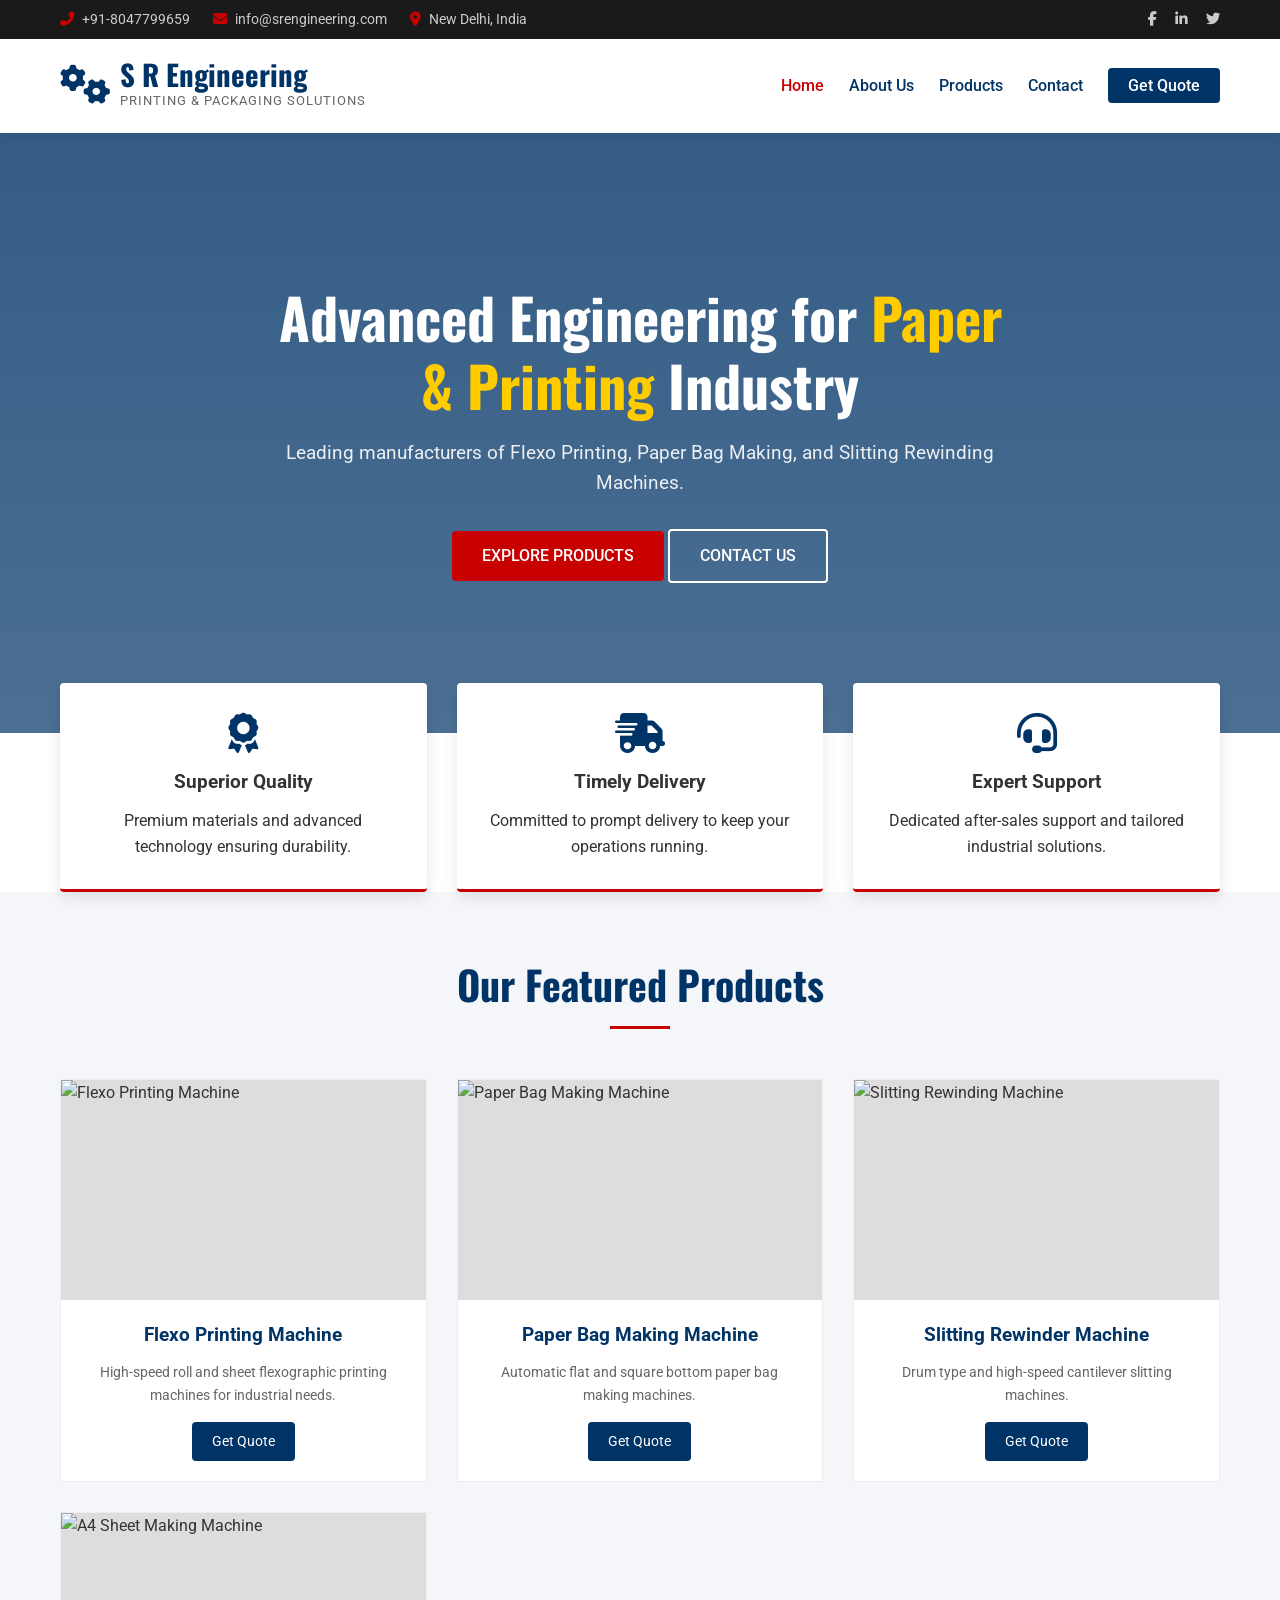
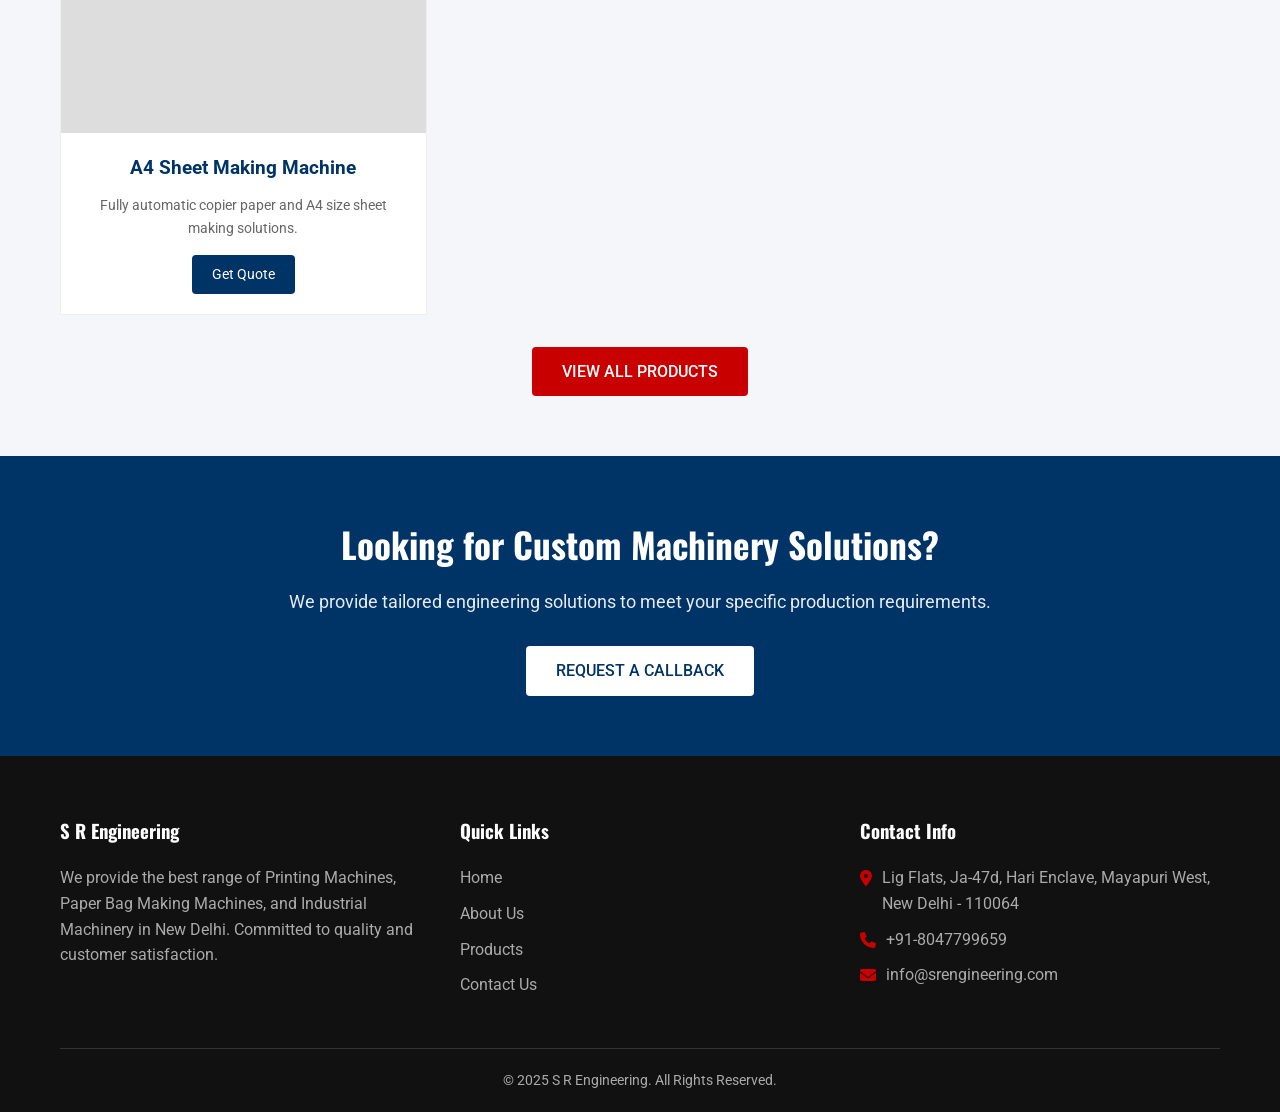
==== index.html @ 91e3c571 "1st push" ====
<!DOCTYPE html>
<html lang="en">

<head>
  <meta charset="UTF-8">
  <meta name="viewport" content="width=device-width, initial-scale=1.0">
  <title>S R Engineering | Printing & Packaging Machinery Manufacturers</title>
  <meta name="description" content="S R Engineering - Manufacturer and Supplier of Flexo Printing Machines, Paper Bag Making Machines, and Industrial Machinery in New Delhi.">
  <link href="https://fonts.googleapis.com/css2?family=Roboto:wght@300;400;500;700&family=Oswald:wght@500;700&display=swap" rel="stylesheet">
  <link rel="stylesheet" href="https://cdnjs.cloudflare.com/ajax/libs/font-awesome/6.4.0/css/all.min.css">
  <link rel="stylesheet" href="style.css">
</head>

<body>
  
  <div class="top-bar">
    <div class="container">
      <div class="top-info">
        <span><i class="fas fa-phone-alt"></i> +91-8047799659</span>
        <span><i class="fas fa-envelope"></i> info@srengineering.com</span>
        <span><i class="fas fa-map-marker-alt"></i> New Delhi, India</span>
      </div>
      <div class="top-social">
        <a href="#"><i class="fab fa-facebook-f"></i></a>
        <a href="#"><i class="fab fa-linkedin-in"></i></a>
        <a href="#"><i class="fab fa-twitter"></i></a>
      </div>
    </div>
  </div>
  
  <nav class="navbar">
    <div class="container">
      <a href="index.html" class="logo">
        <span class="logo-icon"><i class="fas fa-cogs"></i></span>
        <div class="logo-text">
          <h1>S R Engineering</h1>
          <p>Printing & Packaging Solutions</p>
        </div>
      </a>
      <button class="menu-toggle" id="mobile-menu">
        <i class="fas fa-bars"></i>
      </button>
      <ul class="nav-links">
        <li><a href="index.html" class="active">Home</a></li>
        <li><a href="about.html">About Us</a></li>
        <li><a href="products.html">Products</a></li>
        <li><a href="contact.html">Contact</a></li>
        <li><a href="contact.html" class="btn-quote">Get Quote</a></li>
      </ul>
    </div>
  </nav>
  
  <header class="hero">
    <div class="hero-content">
      <h1>Advanced Engineering for <span class="highlight">Paper & Printing</span> Industry</h1>
      <p>Leading manufacturers of Flexo Printing, Paper Bag Making, and Slitting Rewinding Machines.</p>
      <div class="hero-btns">
        <a href="products.html" class="btn primary">Explore Products</a>
        <a href="contact.html" class="btn secondary">Contact Us</a>
      </div>
    </div>
  </header>
  
  <section class="features">
    <div class="container">
      <div class="feature-box">
        <i class="fas fa-award"></i>
        <h3>Superior Quality</h3>
        <p>Premium materials and advanced technology ensuring durability.</p>
      </div>
      <div class="feature-box">
        <i class="fas fa-shipping-fast"></i>
        <h3>Timely Delivery</h3>
        <p>Committed to prompt delivery to keep your operations running.</p>
      </div>
      <div class="feature-box">
        <i class="fas fa-headset"></i>
        <h3>Expert Support</h3>
        <p>Dedicated after-sales support and tailored industrial solutions.</p>
      </div>
    </div>
  </section>
  
  <section class="section bg-light">
    <div class="container">
      <div class="section-title">
        <h2>Our Featured Products</h2>
        <div class="line"></div>
      </div>
      <div class="product-grid">
        <div class="product-card">
          <div class="product-img">
            <img src="https://placehold.co/400x300/e0e0e0/333?text=Flexo+Printing+Machine" alt="Flexo Printing Machine">
          </div>
          <div class="product-info">
            <h3>Flexo Printing Machine</h3>
            <p>High-speed roll and sheet flexographic printing machines for industrial needs.</p>
            <a href="contact.html" class="btn-sm">Get Quote</a>
          </div>
        </div>
        <div class="product-card">
          <div class="product-img">
            <img src="https://placehold.co/400x300/e0e0e0/333?text=Paper+Bag+Machine" alt="Paper Bag Making Machine">
          </div>
          <div class="product-info">
            <h3>Paper Bag Making Machine</h3>
            <p>Automatic flat and square bottom paper bag making machines.</p>
            <a href="contact.html" class="btn-sm">Get Quote</a>
          </div>
        </div>
        <div class="product-card">
          <div class="product-img">
            <img src="https://placehold.co/400x300/e0e0e0/333?text=Slitting+Rewinder" alt="Slitting Rewinding Machine">
          </div>
          <div class="product-info">
            <h3>Slitting Rewinder Machine</h3>
            <p>Drum type and high-speed cantilever slitting machines.</p>
            <a href="contact.html" class="btn-sm">Get Quote</a>
          </div>
        </div>
        <div class="product-card">
          <div class="product-img">
            <img src="https://placehold.co/400x300/e0e0e0/333?text=A4+Sheet+Cutter" alt="A4 Sheet Making Machine">
          </div>
          <div class="product-info">
            <h3>A4 Sheet Making Machine</h3>
            <p>Fully automatic copier paper and A4 size sheet making solutions.</p>
            <a href="contact.html" class="btn-sm">Get Quote</a>
          </div>
        </div>
      </div>
      <div class="text-center mt-2">
        <a href="products.html" class="btn primary">View All Products</a>
      </div>
    </div>
  </section>
  
  <section class="cta">
    <div class="container">
      <h2>Looking for Custom Machinery Solutions?</h2>
      <p>We provide tailored engineering solutions to meet your specific production requirements.</p>
      <a href="contact.html" class="btn white">Request a Callback</a>
    </div>
  </section>
  
  <footer>
    <div class="container">
      <div class="footer-grid">
        <div class="footer-col">
          <h3>S R Engineering</h3>
          <p>We provide the best range of Printing Machines, Paper Bag Making Machines, and Industrial Machinery in New Delhi. Committed to quality and customer satisfaction.</p>
        </div>
        <div class="footer-col">
          <h3>Quick Links</h3>
          <ul>
            <li><a href="index.html">Home</a></li>
            <li><a href="about.html">About Us</a></li>
            <li><a href="products.html">Products</a></li>
            <li><a href="contact.html">Contact Us</a></li>
          </ul>
        </div>
        <div class="footer-col">
          <h3>Contact Info</h3>
          <ul class="contact-list">
            <li><i class="fas fa-map-marker-alt"></i> Lig Flats, Ja-47d, Hari Enclave, Mayapuri West, New Delhi - 110064</li>
            <li><i class="fas fa-phone"></i> +91-8047799659</li>
            <li><i class="fas fa-envelope"></i> info@srengineering.com</li>
          </ul>
        </div>
      </div>
      <div class="footer-bottom">
        <p>&copy; 2025 S R Engineering. All Rights Reserved.</p>
      </div>
    </div>
  </footer>
  
  <script src="script.js"></script>
</body>

</html>
---- style.css ----
/* CSS Variables */
:root {
  --primary-color: #003366;
  /* Deep Industrial Blue */
  --secondary-color: #c90000;
  /* Accent Red */
  --text-color: #333333;
  --light-bg: #f4f6f9;
  --white: #ffffff;
  --font-heading: 'Oswald', sans-serif;
  --font-body: 'Roboto', sans-serif;
  --transition: all 0.3s ease;
}

/* Global Reset */
* {
  margin: 0;
  padding: 0;
  box-sizing: border-box;
}

body {
  font-family: var(--font-body);
  line-height: 1.6;
  color: var(--text-color);
}

a {
  text-decoration: none;
  color: inherit;
  transition: var(--transition);
}

ul {
  list-style: none;
}

.container {
  max-width: 1200px;
  margin: 0 auto;
  padding: 0 20px;
}

img {
  max-width: 100%;
  height: auto;
}

/* Buttons */
.btn {
  display: inline-block;
  padding: 12px 30px;
  border-radius: 4px;
  font-weight: 500;
  text-transform: uppercase;
  cursor: pointer;
  border: none;
}

.btn.primary {
  background: var(--secondary-color);
  color: var(--white);
}

.btn.primary:hover {
  background: #a10000;
}

.btn.secondary {
  background: transparent;
  border: 2px solid var(--white);
  color: var(--white);
}

.btn.secondary:hover {
  background: var(--white);
  color: var(--primary-color);
}

.btn.white {
  background: var(--white);
  color: var(--primary-color);
}

.btn-sm {
  display: inline-block;
  padding: 8px 20px;
  background: var(--primary-color);
  color: var(--white);
  font-size: 0.9rem;
  border-radius: 4px;
}

.btn-sm:hover {
  background: #002244;
}

/* Top Bar */
.top-bar {
  background: #1a1a1a;
  color: #ccc;
  padding: 8px 0;
  font-size: 0.9rem;
}

.top-bar .container {
  display: flex;
  justify-content: space-between;
  align-items: center;
}

.top-info span {
  margin-right: 20px;
}

.top-info i {
  color: var(--secondary-color);
  margin-right: 5px;
}

.top-social a {
  color: #ccc;
  margin-left: 15px;
}

.top-social a:hover {
  color: var(--white);
}

/* Navbar */
.navbar {
  background: var(--white);
  box-shadow: 0 2px 10px rgba(0, 0, 0, 0.1);
  position: sticky;
  top: 0;
  z-index: 1000;
}

.navbar .container {
  display: flex;
  justify-content: space-between;
  align-items: center;
  padding: 15px 20px;
}

.logo {
  display: flex;
  align-items: center;
  color: var(--primary-color);
}

.logo-icon {
  font-size: 2.5rem;
  margin-right: 10px;
}

.logo-text h1 {
  font-family: var(--font-heading);
  font-size: 1.8rem;
  line-height: 1;
  margin-bottom: 2px;
}

.logo-text p {
  font-size: 0.8rem;
  color: #666;
  letter-spacing: 1px;
  text-transform: uppercase;
}

.nav-links {
  display: flex;
  align-items: center;
}

.nav-links li {
  margin-left: 25px;
}

.nav-links a {
  font-weight: 500;
  font-size: 1rem;
  color: var(--primary-color);
}

.nav-links a:hover,
.nav-links a.active {
  color: var(--secondary-color);
}

.btn-quote {
  background: var(--primary-color);
  color: var(--white) !important;
  padding: 8px 20px;
  border-radius: 4px;
}

.btn-quote:hover {
  background: var(--secondary-color);
  color: var(--white) !important;
}

.menu-toggle {
  display: none;
  background: none;
  border: none;
  font-size: 1.8rem;
  color: var(--primary-color);
  cursor: pointer;
}

/* Hero Section */
.hero {
  height: 600px;
  background: linear-gradient(rgba(0, 51, 102, 0.8), rgba(0, 51, 102, 0.7)), url('https://placehold.co/1920x800/111/333?text=Industrial+Machine+Background');
  background-size: cover;
  background-position: center;
  display: flex;
  align-items: center;
  justify-content: center;
  text-align: center;
  color: var(--white);
}

.hero-content {
  max-width: 800px;
  padding: 20px;
}

.hero h1 {
  font-family: var(--font-heading);
  font-size: 3.5rem;
  margin-bottom: 20px;
  line-height: 1.2;
}

.hero p {
  font-size: 1.2rem;
  margin-bottom: 30px;
  opacity: 0.9;
}

.highlight {
  color: #ffcc00;
}

/* Sections */
.section {
  padding: 60px 0;
}

.bg-light {
  background: var(--light-bg);
}

.section-title {
  text-align: center;
  margin-bottom: 50px;
}

.section-title h2 {
  font-family: var(--font-heading);
  font-size: 2.5rem;
  color: var(--primary-color);
  margin-bottom: 10px;
}

.line {
  width: 60px;
  height: 3px;
  background: var(--secondary-color);
  margin: 0 auto;
}

/* Features */
.features .container {
  display: grid;
  grid-template-columns: repeat(auto-fit, minmax(250px, 1fr));
  gap: 30px;
  margin-top: -50px;
  /* Overlap hero */
  position: relative;
  z-index: 10;
}

.feature-box {
  background: var(--white);
  padding: 30px;
  box-shadow: 0 5px 15px rgba(0, 0, 0, 0.1);
  text-align: center;
  border-radius: 4px;
  border-bottom: 3px solid var(--secondary-color);
}

.feature-box i {
  font-size: 2.5rem;
  color: var(--primary-color);
  margin-bottom: 15px;
}

.feature-box h3 {
  margin-bottom: 10px;
  color: var(--text-color);
}

/* Product Grid */
.product-grid {
  display: grid;
  grid-template-columns: repeat(auto-fit, minmax(280px, 1fr));
  gap: 30px;
  margin-bottom: 30px;
}

.product-card {
  background: var(--white);
  border: 1px solid #eee;
  transition: var(--transition);
}

.product-card:hover {
  box-shadow: 0 10px 20px rgba(0, 0, 0, 0.1);
  transform: translateY(-5px);
}

.product-img {
  height: 220px;
  overflow: hidden;
  background: #ddd;
}

.product-img img {
  width: 100%;
  height: 100%;
  object-fit: cover;
}

.product-info {
  padding: 20px;
  text-align: center;
}

.product-info h3 {
  font-size: 1.2rem;
  margin-bottom: 10px;
  color: var(--primary-color);
}

.product-info p {
  font-size: 0.9rem;
  color: #666;
  margin-bottom: 15px;
}

.mt-2 {
  margin-top: 2rem;
}

.text-center {
  text-align: center;
}

/* CTA */
.cta {
  background: var(--primary-color);
  color: var(--white);
  text-align: center;
  padding: 60px 20px;
}

.cta h2 {
  font-family: var(--font-heading);
  font-size: 2.2rem;
  margin-bottom: 15px;
}

.cta p {
  margin-bottom: 30px;
  font-size: 1.1rem;
  opacity: 0.9;
}

/* Page Header (About, Products, Contact) */
.page-header {
  background: #333;
  color: var(--white);
  padding: 60px 0;
  text-align: center;
}

.page-header h1 {
  font-family: var(--font-heading);
  font-size: 3rem;
  margin-bottom: 10px;
}

/* About Page */
.about-content {
  display: flex;
  flex-wrap: wrap;
  align-items: center;
  gap: 40px;
}

.about-text,
.about-image {
  flex: 1;
  min-width: 300px;
}

.about-text h2 {
  font-family: var(--font-heading);
  color: var(--primary-color);
  font-size: 2rem;
  margin-bottom: 20px;
}

.check-list li {
  margin-bottom: 10px;
  display: flex;
  align-items: center;
}

.check-list i {
  color: var(--secondary-color);
  margin-right: 10px;
}

/* Contact Page */
.contact-wrapper {
  display: flex;
  flex-wrap: wrap;
  gap: 50px;
}

.contact-details {
  flex: 1;
  min-width: 300px;
}

.contact-form {
  flex: 1.5;
  min-width: 300px;
  background: var(--light-bg);
  padding: 40px;
  border-radius: 8px;
}

.contact-item {
  display: flex;
  align-items: flex-start;
  margin-bottom: 30px;
}

.contact-item i {
  font-size: 1.5rem;
  color: var(--secondary-color);
  margin-right: 20px;
  margin-top: 5px;
}

.form-group {
  margin-bottom: 20px;
}

.form-group label {
  display: block;
  margin-bottom: 5px;
  font-weight: 500;
}

.form-group input,
.form-group textarea {
  width: 100%;
  padding: 10px;
  border: 1px solid #ccc;
  border-radius: 4px;
  font-family: inherit;
}

/* Category Title */
.category-title {
  font-family: var(--font-heading);
  color: var(--primary-color);
  border-left: 5px solid var(--secondary-color);
  padding-left: 15px;
  margin: 40px 0 20px;
}

/* Footer */
footer {
  background: #111;
  color: #aaa;
  padding: 60px 0 20px;
}

.footer-grid {
  display: grid;
  grid-template-columns: repeat(auto-fit, minmax(200px, 1fr));
  gap: 40px;
  margin-bottom: 40px;
}

.footer-col h3 {
  color: var(--white);
  margin-bottom: 20px;
  font-family: var(--font-heading);
}

.footer-col ul li {
  margin-bottom: 10px;
}

.footer-col ul li a:hover {
  color: var(--secondary-color);
}

.contact-list li {
  display: flex;
  align-items: flex-start;
  margin-bottom: 15px;
}

.contact-list i {
  margin-right: 10px;
  margin-top: 5px;
  color: var(--secondary-color);
}

.footer-bottom {
  border-top: 1px solid #333;
  padding-top: 20px;
  text-align: center;
  font-size: 0.9rem;
}

/* Responsive */
@media (max-width: 768px) {
  .menu-toggle {
    display: block;
  }
  
  .nav-links {
    position: absolute;
    top: 100%;
    left: 0;
    width: 100%;
    background: var(--white);
    flex-direction: column;
    align-items: flex-start;
    padding: 20px;
    display: none;
    box-shadow: 0 5px 10px rgba(0, 0, 0, 0.1);
  }
  
  .nav-links.active {
    display: flex;
  }
  
  .nav-links li {
    margin: 10px 0;
    width: 100%;
  }
  
  .btn-quote {
    display: inline-block;
  }
  
  .top-bar {
    display: none;
  }
  
  .hero h1 {
    font-size: 2.5rem;
  }
}
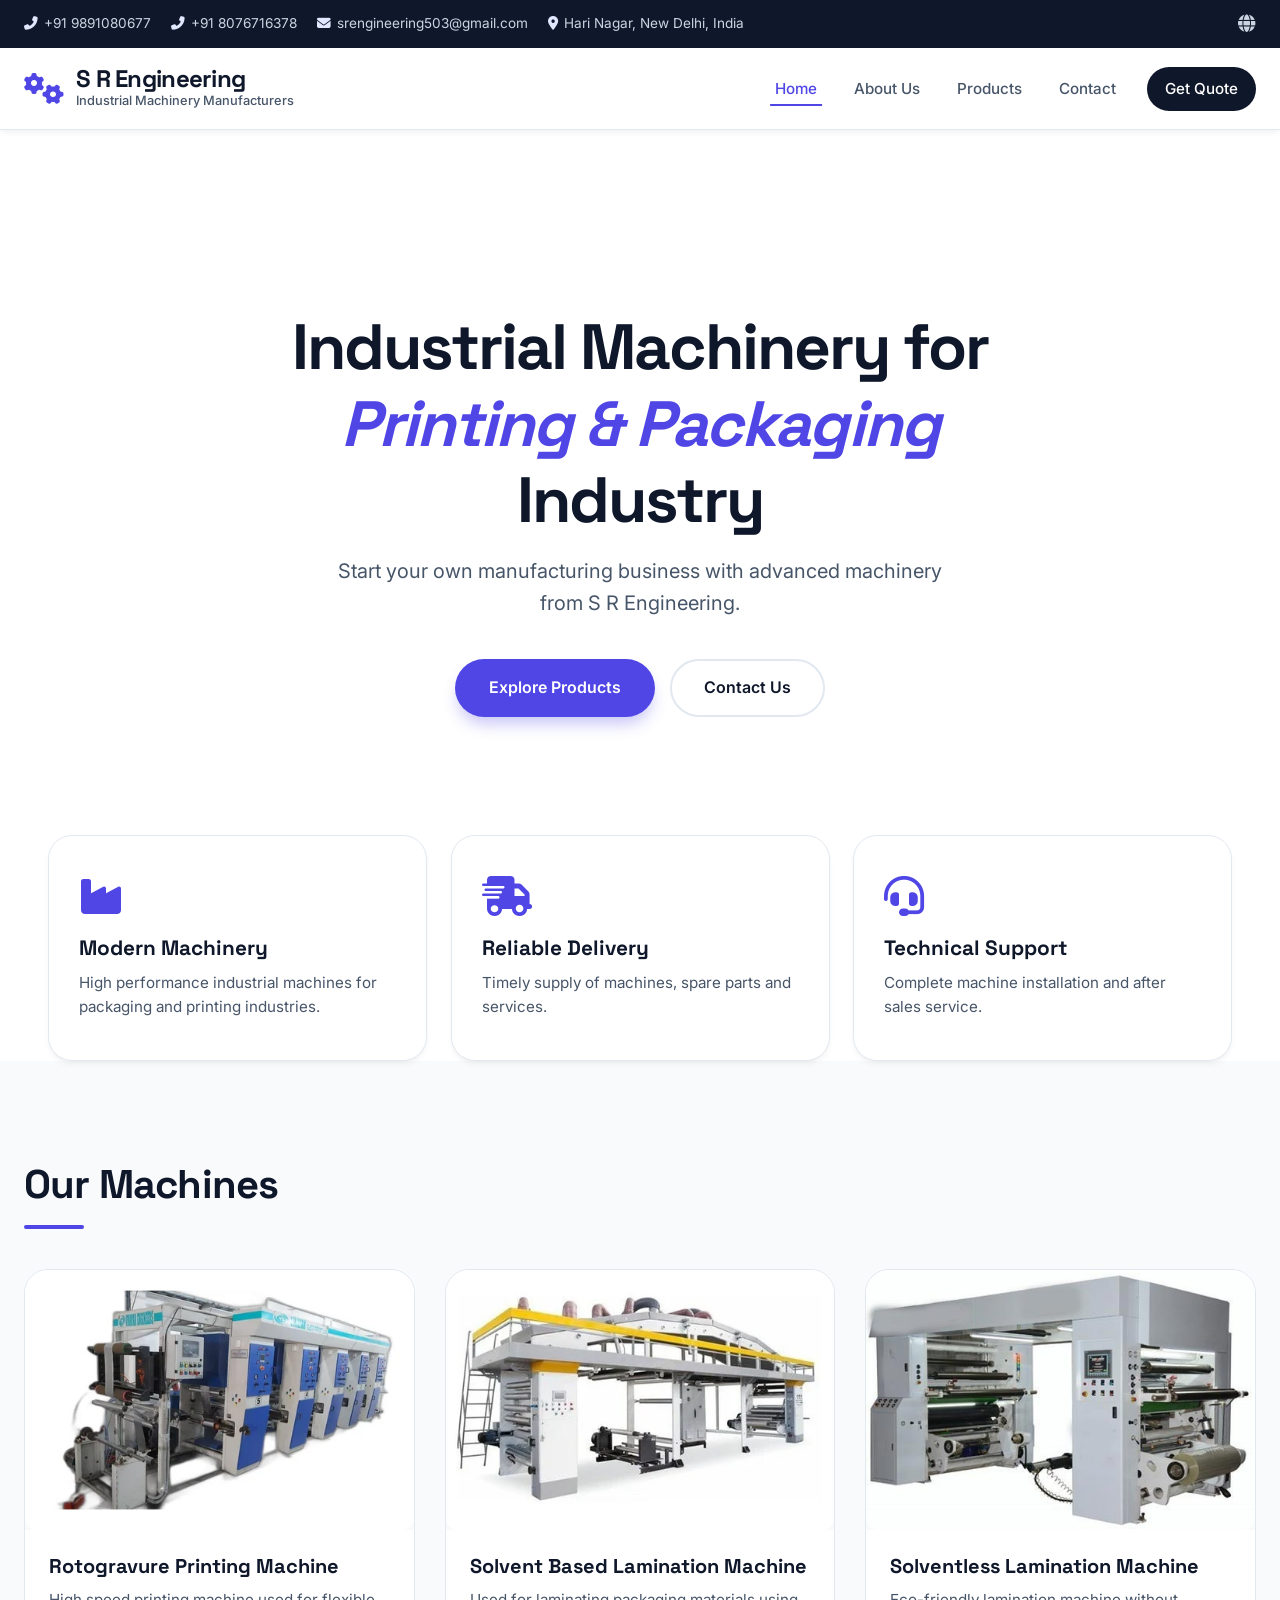
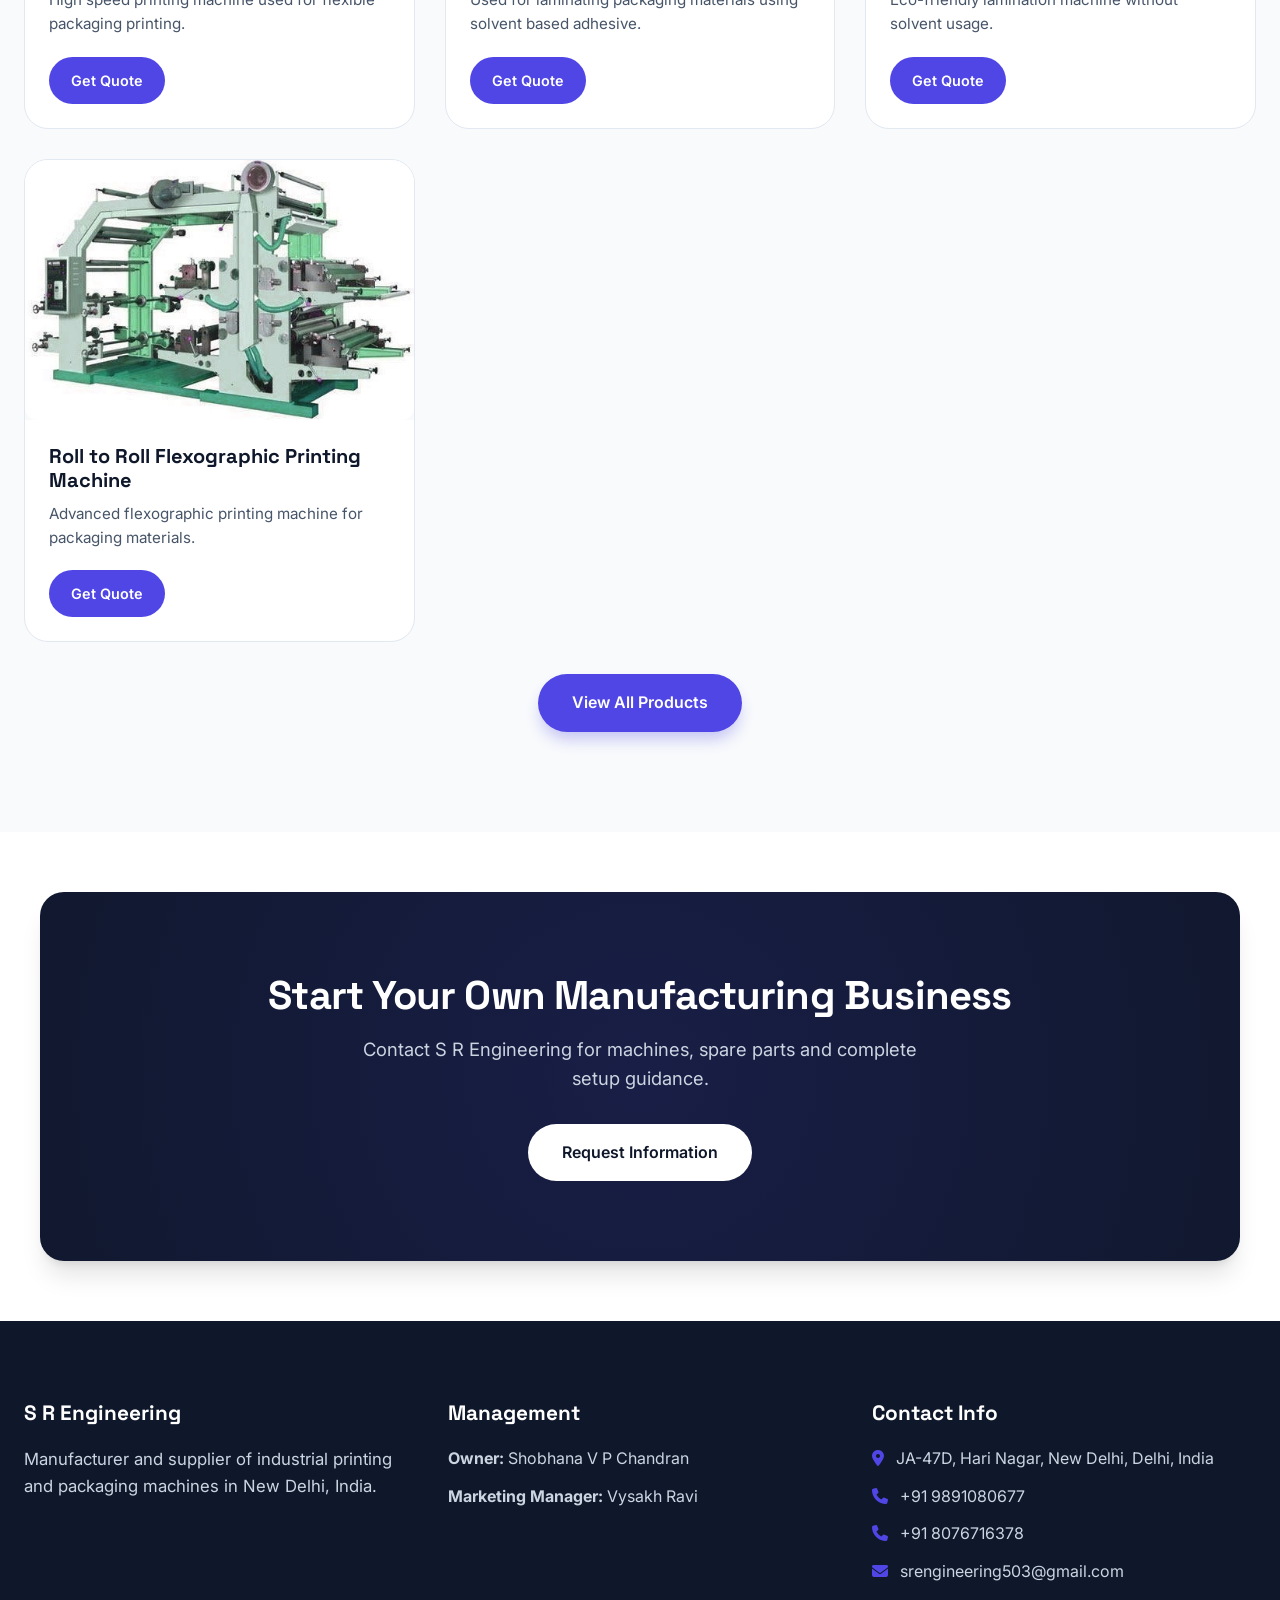
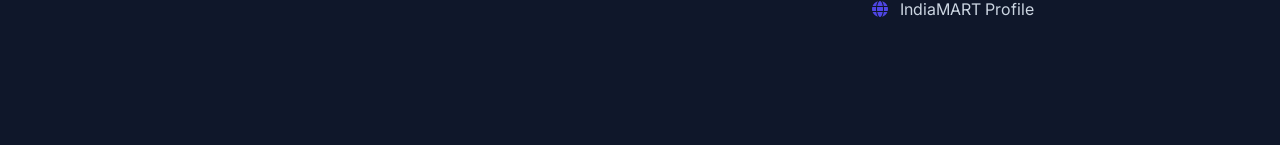
==== commit a173f176: "50% update" ====
--- a/index.html
+++ b/index.html
@@ -4,42 +4,53 @@
 <head>
   <meta charset="UTF-8">
   <meta name="viewport" content="width=device-width, initial-scale=1.0">
-  <title>S R Engineering | Printing & Packaging Machinery Manufacturers</title>
-  <meta name="description" content="S R Engineering - Manufacturer and Supplier of Flexo Printing Machines, Paper Bag Making Machines, and Industrial Machinery in New Delhi.">
+  
+  <title>S R Engineering | Industrial Printing & Packaging Machines</title>
+  
+  <meta name="description" content="S R Engineering - Manufacturer & Supplier of Rotogravure Printing Machines, Lamination Machines, Slitting Machines, Paper Bag Machines, POS Roll Machines and Packaging Machinery in New Delhi, India.">
+  
   <link href="https://fonts.googleapis.com/css2?family=Roboto:wght@300;400;500;700&family=Oswald:wght@500;700&display=swap" rel="stylesheet">
   <link rel="stylesheet" href="https://cdnjs.cloudflare.com/ajax/libs/font-awesome/6.4.0/css/all.min.css">
+  
   <link rel="stylesheet" href="style.css">
+  
 </head>
 
 <body>
   
   <div class="top-bar">
     <div class="container">
+      
       <div class="top-info">
-        <span><i class="fas fa-phone-alt"></i> +91-8047799659</span>
-        <span><i class="fas fa-envelope"></i> info@srengineering.com</span>
-        <span><i class="fas fa-map-marker-alt"></i> New Delhi, India</span>
-      </div>
+        <span><i class="fas fa-phone-alt"></i> +91 9891080677</span>
+        <span><i class="fas fa-phone-alt"></i> +91 8076716378</span>
+        <span><i class="fas fa-envelope"></i> srengineering503@gmail.com</span>
+        <span><i class="fas fa-map-marker-alt"></i> Hari Nagar, New Delhi, India</span>
+      </div>
+      
       <div class="top-social">
-        <a href="#"><i class="fab fa-facebook-f"></i></a>
-        <a href="#"><i class="fab fa-linkedin-in"></i></a>
-        <a href="#"><i class="fab fa-twitter"></i></a>
-      </div>
+        <a href="https://m.indiamart.com/srengineering-newdelhi/profile.html" target="_blank" aria-label="IndiaMART Profile"><i class="fas fa-globe"></i></a>
+      </div>
+      
     </div>
   </div>
   
   <nav class="navbar">
-    <div class="container">
+    
+    <div class="container">
+      
       <a href="index.html" class="logo">
         <span class="logo-icon"><i class="fas fa-cogs"></i></span>
         <div class="logo-text">
           <h1>S R Engineering</h1>
-          <p>Printing & Packaging Solutions</p>
+          <p>Industrial Machinery Manufacturers</p>
         </div>
       </a>
-      <button class="menu-toggle" id="mobile-menu">
+      
+      <button class="menu-toggle" id="mobile-menu" aria-label="Toggle Menu">
         <i class="fas fa-bars"></i>
       </button>
+      
       <ul class="nav-links">
         <li><a href="index.html" class="active">Home</a></li>
         <li><a href="about.html">About Us</a></li>
@@ -47,134 +58,186 @@
         <li><a href="contact.html">Contact</a></li>
         <li><a href="contact.html" class="btn-quote">Get Quote</a></li>
       </ul>
-    </div>
+      
+    </div>
+    
   </nav>
   
+  <!-- Hero Section: Animates automatically on page load via CSS -->
   <header class="hero">
+    
     <div class="hero-content">
-      <h1>Advanced Engineering for <span class="highlight">Paper & Printing</span> Industry</h1>
-      <p>Leading manufacturers of Flexo Printing, Paper Bag Making, and Slitting Rewinding Machines.</p>
+      
+      <h1>Industrial Machinery for <span class="highlight">Printing & Packaging</span> Industry</h1>
+      
+      <p>Start your own manufacturing business with advanced machinery from S R Engineering.</p>
+      
       <div class="hero-btns">
         <a href="products.html" class="btn primary">Explore Products</a>
         <a href="contact.html" class="btn secondary">Contact Us</a>
       </div>
-    </div>
+      
+    </div>
+    
   </header>
   
+  <!-- Features Section: Animates automatically on page load via CSS -->
   <section class="features">
-    <div class="container">
+    
+    <div class="container">
+      
       <div class="feature-box">
-        <i class="fas fa-award"></i>
-        <h3>Superior Quality</h3>
-        <p>Premium materials and advanced technology ensuring durability.</p>
-      </div>
+        <i class="fas fa-industry"></i>
+        <h3>Modern Machinery</h3>
+        <p>High performance industrial machines for packaging and printing industries.</p>
+      </div>
+      
       <div class="feature-box">
         <i class="fas fa-shipping-fast"></i>
-        <h3>Timely Delivery</h3>
-        <p>Committed to prompt delivery to keep your operations running.</p>
-      </div>
+        <h3>Reliable Delivery</h3>
+        <p>Timely supply of machines, spare parts and services.</p>
+      </div>
+      
       <div class="feature-box">
         <i class="fas fa-headset"></i>
-        <h3>Expert Support</h3>
-        <p>Dedicated after-sales support and tailored industrial solutions.</p>
-      </div>
-    </div>
+        <h3>Technical Support</h3>
+        <p>Complete machine installation and after sales service.</p>
+      </div>
+      
+    </div>
+    
   </section>
   
+  <!-- Machines Section -->
   <section class="section bg-light">
-    <div class="container">
-      <div class="section-title">
-        <h2>Our Featured Products</h2>
+    
+    <div class="container">
+      
+      <!-- Slide in from the left -->
+      <div class="section-title reveal-left">
+        <h2>Our Machines</h2>
         <div class="line"></div>
       </div>
+      
       <div class="product-grid">
-        <div class="product-card">
-          <div class="product-img">
-            <img src="https://placehold.co/400x300/e0e0e0/333?text=Flexo+Printing+Machine" alt="Flexo Printing Machine">
-          </div>
-          <div class="product-info">
-            <h3>Flexo Printing Machine</h3>
-            <p>High-speed roll and sheet flexographic printing machines for industrial needs.</p>
-            <a href="contact.html" class="btn-sm">Get Quote</a>
-          </div>
-        </div>
-        <div class="product-card">
-          <div class="product-img">
-            <img src="https://placehold.co/400x300/e0e0e0/333?text=Paper+Bag+Machine" alt="Paper Bag Making Machine">
-          </div>
-          <div class="product-info">
-            <h3>Paper Bag Making Machine</h3>
-            <p>Automatic flat and square bottom paper bag making machines.</p>
-            <a href="contact.html" class="btn-sm">Get Quote</a>
-          </div>
-        </div>
-        <div class="product-card">
-          <div class="product-img">
-            <img src="https://placehold.co/400x300/e0e0e0/333?text=Slitting+Rewinder" alt="Slitting Rewinding Machine">
-          </div>
-          <div class="product-info">
-            <h3>Slitting Rewinder Machine</h3>
-            <p>Drum type and high-speed cantilever slitting machines.</p>
-            <a href="contact.html" class="btn-sm">Get Quote</a>
-          </div>
-        </div>
-        <div class="product-card">
-          <div class="product-img">
-            <img src="https://placehold.co/400x300/e0e0e0/333?text=A4+Sheet+Cutter" alt="A4 Sheet Making Machine">
-          </div>
-          <div class="product-info">
-            <h3>A4 Sheet Making Machine</h3>
-            <p>Fully automatic copier paper and A4 size sheet making solutions.</p>
-            <a href="contact.html" class="btn-sm">Get Quote</a>
-          </div>
-        </div>
-      </div>
-      <div class="text-center mt-2">
+        
+        <!-- Staggered reveal animations using delays -->
+        <div class="product-card reveal delay-100">
+          <div class="product-img">
+            <img src="assets/rotogravure.jpg" alt="Rotogravure Printing Machine">
+          </div>
+          <div class="product-info">
+            <h3>Rotogravure Printing Machine</h3>
+            <p>High speed printing machine used for flexible packaging printing.</p>
+            <a href="contact.html" class="btn-sm">Get Quote</a>
+          </div>
+        </div>
+        
+        <div class="product-card reveal delay-200">
+          <div class="product-img">
+            <img src="assets/solventbased.webp" alt="Solvent Based Lamination Machine">
+          </div>
+          <div class="product-info">
+            <h3>Solvent Based Lamination Machine</h3>
+            <p>Used for laminating packaging materials using solvent based adhesive.</p>
+            <a href="contact.html" class="btn-sm">Get Quote</a>
+          </div>
+        </div>
+        
+        <div class="product-card reveal delay-300">
+          <div class="product-img">
+            <img src="assets/solventless.jpg" alt="Solventless Lamination Machine">
+          </div>
+          <div class="product-info">
+            <h3>Solventless Lamination Machine</h3>
+            <p>Eco-friendly lamination machine without solvent usage.</p>
+            <a href="contact.html" class="btn-sm">Get Quote</a>
+          </div>
+        </div>
+        
+        <div class="product-card reveal delay-400">
+          <div class="product-img">
+            <img src="assets/rolltoroll.jpg" alt="Roll to Roll Flexographic Printing Machine">
+          </div>
+          <div class="product-info">
+            <h3>Roll to Roll Flexographic Printing Machine</h3>
+            <p>Advanced flexographic printing machine for packaging materials.</p>
+            <a href="contact.html" class="btn-sm">Get Quote</a>
+          </div>
+        </div>
+        
+      </div>
+      
+      <!-- Reveal bottom button -->
+      <div class="text-center mt-2 reveal">
         <a href="products.html" class="btn primary">View All Products</a>
       </div>
+      
     </div>
   </section>
   
-  <section class="cta">
-    <div class="container">
-      <h2>Looking for Custom Machinery Solutions?</h2>
-      <p>We provide tailored engineering solutions to meet your specific production requirements.</p>
-      <a href="contact.html" class="btn white">Request a Callback</a>
-    </div>
+  <!-- CTA Section: Reveal fading up -->
+  <section class="cta reveal">
+    
+    <div class="container">
+      
+      <h2>Start Your Own Manufacturing Business</h2>
+      
+      <p>Contact S R Engineering for machines, spare parts and complete setup guidance.</p>
+      
+      <a href="contact.html" class="btn white">Request Information</a>
+      
+    </div>
+    
   </section>
   
   <footer>
-    <div class="container">
+    
+    <div class="container">
+      
       <div class="footer-grid">
-        <div class="footer-col">
+        
+        <!-- Staggered footer reveals -->
+        <div class="footer-col reveal delay-100">
           <h3>S R Engineering</h3>
-          <p>We provide the best range of Printing Machines, Paper Bag Making Machines, and Industrial Machinery in New Delhi. Committed to quality and customer satisfaction.</p>
-        </div>
-        <div class="footer-col">
-          <h3>Quick Links</h3>
+          <p>Manufacturer and supplier of industrial printing and packaging machines in New Delhi, India.</p>
+        </div>
+        
+        <div class="footer-col reveal delay-200">
+          <h3>Management</h3>
           <ul>
-            <li><a href="index.html">Home</a></li>
-            <li><a href="about.html">About Us</a></li>
-            <li><a href="products.html">Products</a></li>
-            <li><a href="contact.html">Contact Us</a></li>
+            <li><b>Owner:</b> Shobhana V P Chandran</li>
+            <li><b>Marketing Manager:</b> Vysakh Ravi</li>
           </ul>
         </div>
-        <div class="footer-col">
+        
+        <div class="footer-col reveal delay-300">
           <h3>Contact Info</h3>
           <ul class="contact-list">
-            <li><i class="fas fa-map-marker-alt"></i> Lig Flats, Ja-47d, Hari Enclave, Mayapuri West, New Delhi - 110064</li>
-            <li><i class="fas fa-phone"></i> +91-8047799659</li>
-            <li><i class="fas fa-envelope"></i> info@srengineering.com</li>
+            <li><i class="fas fa-map-marker-alt"></i> JA-47D, Hari Nagar, New Delhi, Delhi, India</li>
+            <li><i class="fas fa-phone"></i> +91 9891080677</li>
+            <li><i class="fas fa-phone"></i> +91 8076716378</li>
+            <li><i class="fas fa-envelope"></i> srengineering503@gmail.com</li>
+            <li><i class="fas fa-globe"></i>
+              <a href="https://m.indiamart.com/srengineering-newdelhi/profile.html" target="_blank">
+                IndiaMART Profile
+              </a>
+            </li>
           </ul>
         </div>
-      </div>
-      <div class="footer-bottom">
-        <p>&copy; 2025 S R Engineering. All Rights Reserved.</p>
-      </div>
-    </div>
+        
+      </div>
+      
+      <div class="footer-bottom reveal">
+        <p>© 2025 S R Engineering | All Rights Reserved</p>
+      </div>
+      
+    </div>
+    
   </footer>
   
   <script src="script.js"></script>
+  
 </body>
 
 </html>
--- a/style.css
+++ b/style.css
@@ -1,575 +1,1120 @@
-/* CSS Variables */
+/* =========================================
+   STYLE.CSS - Modern Industrial Theme
+   Target: S R Engineering
+   ========================================= */
+
+/* Import Fonts: Inter for Body, Space Grotesk for Headings */
+@import url('https://fonts.googleapis.com/css2?family=Inter:wght@300;400;500;600&family=Space+Grotesk:wght@400;500;700&display=swap');
+
 :root {
-  --primary-color: #003366;
-  /* Deep Industrial Blue */
-  --secondary-color: #c90000;
-  /* Accent Red */
-  --text-color: #333333;
-  --light-bg: #f4f6f9;
-  --white: #ffffff;
-  --font-heading: 'Oswald', sans-serif;
-  --font-body: 'Roboto', sans-serif;
-  --transition: all 0.3s ease;
-}
-
-/* Global Reset */
+  /* COLOR PALETTE */
+  --bg-void: #ffffff;             /* Pure White Page Background */
+  --bg-surface: #f8fafc;          /* Light Slate/Gray for sections */
+  --color-primary: #4f46e5;       /* Deep Indigo for Primary Brand */
+  --color-primary-hover: #4338ca; /* Darker Indigo for hover states */
+  --color-accent: #e0e7ff;        /* Soft Indigo/Lavender tint for highlights */
+  
+  /* Text Colors */
+  --text-main: #0f172a;           /* Deep Slate for main text */
+  --text-inverse: #ffffff;        /* White text for buttons/dark areas */
+  --text-muted: #475569;          /* Soft Gray for secondary text */
+  
+  /* UI Elements */
+  --card-bg: #ffffff;             
+  --border-color: #e2e8f0;        
+  --shadow-soft: 0 4px 6px -1px rgba(0, 0, 0, 0.05), 0 2px 4px -2px rgba(0, 0, 0, 0.05);
+  --shadow-hover: 0 20px 25px -5px rgba(0, 0, 0, 0.1), 0 8px 10px -6px rgba(0, 0, 0, 0.1);
+  --shadow-primary: 0 10px 15px -3px rgba(79, 70, 229, 0.3);
+  
+  /* Shapes */
+  --border-radius-lg: 24px;
+  --border-radius-md: 12px;
+  --border-radius-sm: 8px;
+  --border-radius-pill: 9999px;
+  
+  /* Typography */
+  --font-heading: 'Space Grotesk', system-ui, sans-serif;
+  --font-body: 'Inter', system-ui, sans-serif;
+  
+  --transition: all 0.4s cubic-bezier(0.4, 0, 0.2, 1);
+  --transition-fast: all 0.2s ease-in-out;
+}
+
+/* =========================================
+   Keyframes & Animations
+   ========================================= */
+@keyframes fadeInUp {
+  0% {
+    opacity: 0;
+    transform: translateY(30px);
+  }
+  100% {
+    opacity: 1;
+    transform: translateY(0);
+  }
+}
+
+@keyframes fadeInRight {
+  0% {
+    opacity: 0;
+    transform: translateX(-30px);
+  }
+  100% {
+    opacity: 1;
+    transform: translateX(0);
+  }
+}
+
+@keyframes scaleIn {
+  0% {
+    opacity: 0;
+    transform: scale(0.9);
+  }
+  100% {
+    opacity: 1;
+    transform: scale(1);
+  }
+}
+
+@keyframes float {
+  0% { transform: translateY(0px); }
+  50% { transform: translateY(-10px); }
+  100% { transform: translateY(0px); }
+}
+
+/* Scroll Reveal Classes (Add .reveal to HTML elements, toggle .active via JS) */
+.reveal {
+  opacity: 0;
+  transform: translateY(40px);
+  transition: all 0.8s cubic-bezier(0.5, 0, 0, 1);
+}
+
+.reveal.active {
+  opacity: 1;
+  transform: translateY(0);
+}
+
+.reveal-left {
+  opacity: 0;
+  transform: translateX(-40px);
+  transition: all 0.8s cubic-bezier(0.5, 0, 0, 1);
+}
+
+.reveal-left.active {
+  opacity: 1;
+  transform: translateX(0);
+}
+
+.reveal-right {
+  opacity: 0;
+  transform: translateX(40px);
+  transition: all 0.8s cubic-bezier(0.5, 0, 0, 1);
+}
+
+.reveal-right.active {
+  opacity: 1;
+  transform: translateX(0);
+}
+
+/* Delay Utility Classes for staggered grids */
+.delay-100 { transition-delay: 100ms; }
+.delay-200 { transition-delay: 200ms; }
+.delay-300 { transition-delay: 300ms; }
+.delay-400 { transition-delay: 400ms; }
+
+/* =========================================
+   Global Reset & Base
+   ========================================= */
 * {
   margin: 0;
   padding: 0;
   box-sizing: border-box;
 }
 
+html {
+  scroll-behavior: smooth;
+}
+
 body {
+  background-color: var(--bg-void);
+  color: var(--text-main);
   font-family: var(--font-body);
   line-height: 1.6;
-  color: var(--text-color);
+  -webkit-font-smoothing: antialiased;
+  -moz-osx-font-smoothing: grayscale;
+  overflow-x: hidden;
 }
 
 a {
   text-decoration: none;
   color: inherit;
-  transition: var(--transition);
+  transition: var(--transition-fast);
 }
 
 ul {
   list-style: none;
-}
-
-.container {
-  max-width: 1200px;
-  margin: 0 auto;
-  padding: 0 20px;
 }
 
 img {
   max-width: 100%;
   height: auto;
-}
-
-/* Buttons */
-.btn {
-  display: inline-block;
-  padding: 12px 30px;
-  border-radius: 4px;
-  font-weight: 500;
-  text-transform: uppercase;
+  display: block;
+  border-radius: var(--border-radius-md);
+}
+
+.container {
+  width: 100%;
+  max-width: 1280px;
+  margin: 0 auto;
+  padding: 0 24px;
+}
+
+/* =========================================
+   Typography
+   ========================================= */
+h1, h2, h3, h4 {
+  font-family: var(--font-heading);
+  font-weight: 700;
+  line-height: 1.2;
+  color: var(--text-main);
+  margin-bottom: 1rem;
+}
+
+h1 {
+  font-size: clamp(2.5rem, 5vw, 4rem);
+  letter-spacing: -0.03em;
+}
+
+h2 {
+  font-size: clamp(2rem, 4vw, 2.5rem);
+  letter-spacing: -0.02em;
+}
+
+h3 {
+  font-size: 1.5rem;
+}
+
+p {
+  font-size: 1.05rem;
+  color: var(--text-muted);
+  margin-bottom: 1.5rem;
+}
+
+/* =========================================
+   Utility Classes
+   ========================================= */
+.text-center { text-align: center; }
+.mt-2 { margin-top: 2rem; }
+.mb-2 { margin-bottom: 2rem; }
+.highlight { color: var(--color-primary); font-style: italic; }
+
+.line {
+  height: 4px;
+  width: 60px;
+  background: var(--color-primary);
+  border-radius: 2px;
+  margin-bottom: 2rem;
+  position: relative;
+  overflow: hidden;
+}
+
+.line::after {
+  content: '';
+  position: absolute;
+  top: 0;
+  left: -100%;
+  width: 100%;
+  height: 100%;
+  background: rgba(255, 255, 255, 0.5);
+  animation: slideRight 2s infinite linear;
+}
+
+@keyframes slideRight {
+  100% { left: 100%; }
+}
+
+/* =========================================
+   Buttons & Pills
+   ========================================= */
+.btn, .btn-sm, .btn-quote {
+  display: inline-flex;
+  align-items: center;
+  justify-content: center;
+  padding: 14px 32px;
+  border-radius: var(--border-radius-pill);
+  font-weight: 600;
+  font-family: var(--font-body);
   cursor: pointer;
-  border: none;
-}
-
+  border: 2px solid transparent;
+  transition: var(--transition);
+  font-size: 1rem;
+  text-align: center;
+  position: relative;
+  overflow: hidden;
+  z-index: 1;
+}
+
+/* Primary Button */
 .btn.primary {
-  background: var(--secondary-color);
-  color: var(--white);
+  background-color: var(--color-primary);
+  color: var(--text-inverse);
+  box-shadow: var(--shadow-primary);
+}
+
+.btn.primary::before {
+  content: '';
+  position: absolute;
+  top: 0; left: 0; right: 0; bottom: 0;
+  background-color: var(--color-primary-hover);
+  border-radius: var(--border-radius-pill);
+  z-index: -1;
+  transform: scaleX(0);
+  transform-origin: left;
+  transition: transform 0.4s ease-out;
+}
+
+.btn.primary:hover::before {
+  transform: scaleX(1);
 }
 
 .btn.primary:hover {
-  background: #a10000;
-}
-
+  transform: translateY(-3px);
+  box-shadow: 0 15px 25px -3px rgba(79, 70, 229, 0.4);
+}
+
+/* Secondary Button (Outline) */
 .btn.secondary {
   background: transparent;
-  border: 2px solid var(--white);
-  color: var(--white);
+  border-color: var(--border-color);
+  color: var(--text-main);
 }
 
 .btn.secondary:hover {
-  background: var(--white);
-  color: var(--primary-color);
-}
-
+  border-color: var(--text-main);
+  background: var(--text-main);
+  color: var(--text-inverse);
+  transform: translateY(-3px);
+}
+
+/* White Button (For Dark Backgrounds) */
 .btn.white {
-  background: var(--white);
-  color: var(--primary-color);
-}
-
+  background: var(--text-inverse);
+  color: var(--text-main);
+}
+
+.btn.white:hover {
+  background: var(--color-accent);
+  color: var(--color-primary);
+  transform: translateY(-3px);
+}
+
+/* Small Buttons */
 .btn-sm {
-  display: inline-block;
-  padding: 8px 20px;
-  background: var(--primary-color);
-  color: var(--white);
+  padding: 10px 20px;
   font-size: 0.9rem;
-  border-radius: 4px;
+  background-color: var(--color-primary);
+  color: var(--text-inverse);
 }
 
 .btn-sm:hover {
-  background: #002244;
-}
-
-/* Top Bar */
+  background-color: var(--color-primary-hover);
+  transform: translateY(-3px);
+  box-shadow: var(--shadow-primary);
+}
+
+/* =========================================
+   Top Bar
+   ========================================= */
 .top-bar {
-  background: #1a1a1a;
-  color: #ccc;
-  padding: 8px 0;
-  font-size: 0.9rem;
+  background-color: var(--text-main);
+  color: var(--text-inverse);
+  padding: 10px 0;
+  font-size: 0.85rem;
 }
 
 .top-bar .container {
   display: flex;
   justify-content: space-between;
   align-items: center;
+  flex-wrap: wrap;
+  gap: 10px;
+}
+
+.top-info {
+  display: flex;
+  flex-wrap: wrap;
+  gap: 20px;
 }
 
 .top-info span {
-  margin-right: 20px;
+  display: flex;
+  align-items: center;
+  gap: 6px;
+  color: #cbd5e1;
+  transition: var(--transition-fast);
+}
+
+.top-info span:hover {
+  color: var(--text-inverse);
 }
 
 .top-info i {
-  color: var(--secondary-color);
-  margin-right: 5px;
+  color: var(--color-accent);
 }
 
 .top-social a {
-  color: #ccc;
-  margin-left: 15px;
+  color: #cbd5e1;
+  font-size: 1.1rem;
+  transition: transform 0.3s ease, color 0.3s ease;
+  display: inline-block;
 }
 
 .top-social a:hover {
-  color: var(--white);
-}
-
-/* Navbar */
+  color: var(--text-inverse);
+  transform: translateY(-2px);
+}
+
+/* =========================================
+   Navbar
+   ========================================= */
 .navbar {
-  background: var(--white);
-  box-shadow: 0 2px 10px rgba(0, 0, 0, 0.1);
+  background-color: rgba(255, 255, 255, 0.95);
+  backdrop-filter: blur(10px);
   position: sticky;
   top: 0;
   z-index: 1000;
+  padding: 15px 0;
+  border-bottom: 1px solid var(--border-color);
+  box-shadow: 0 4px 6px -1px rgba(0, 0, 0, 0.05);
+  transition: all 0.3s ease;
 }
 
 .navbar .container {
   display: flex;
   justify-content: space-between;
   align-items: center;
-  padding: 15px 20px;
 }
 
 .logo {
   display: flex;
   align-items: center;
-  color: var(--primary-color);
+  gap: 12px;
 }
 
 .logo-icon {
-  font-size: 2.5rem;
-  margin-right: 10px;
+  font-size: 2rem;
+  color: var(--color-primary);
+  transition: transform 0.5s ease;
+}
+
+.logo:hover .logo-icon {
+  transform: rotate(180deg);
 }
 
 .logo-text h1 {
-  font-family: var(--font-heading);
-  font-size: 1.8rem;
+  font-size: 1.5rem;
+  margin-bottom: 0;
   line-height: 1;
-  margin-bottom: 2px;
 }
 
 .logo-text p {
+  display: block;
   font-size: 0.8rem;
-  color: #666;
-  letter-spacing: 1px;
-  text-transform: uppercase;
+  margin-bottom: 0;
+  color: var(--text-muted);
+  font-weight: 500;
 }
 
 .nav-links {
   display: flex;
   align-items: center;
-}
-
-.nav-links li {
-  margin-left: 25px;
+  gap: 5px;
 }
 
 .nav-links a {
   font-weight: 500;
-  font-size: 1rem;
-  color: var(--primary-color);
+  font-size: 0.95rem;
+  color: var(--text-muted);
+  padding: 8px 16px;
+  border-radius: var(--border-radius-pill);
+  position: relative;
+}
+
+.nav-links a::after {
+  content: '';
+  position: absolute;
+  bottom: 0;
+  left: 50%;
+  transform: translateX(-50%);
+  width: 0;
+  height: 2px;
+  background: var(--color-primary);
+  transition: width 0.3s ease;
+}
+
+.nav-links a:hover::after,
+.nav-links a.active::after {
+  width: 70%;
 }
 
 .nav-links a:hover,
 .nav-links a.active {
-  color: var(--secondary-color);
+  color: var(--color-primary);
 }
 
 .btn-quote {
-  background: var(--primary-color);
-  color: var(--white) !important;
-  padding: 8px 20px;
-  border-radius: 4px;
+  margin-left: 10px;
+  background-color: var(--text-main) !important;
+  color: var(--text-inverse) !important;
+}
+
+.btn-quote::after {
+  display: none; /* Disable underline effect for the button */
 }
 
 .btn-quote:hover {
-  background: var(--secondary-color);
-  color: var(--white) !important;
+  background-color: var(--color-primary) !important;
+  color: var(--text-inverse) !important;
+  transform: translateY(-2px);
 }
 
 .menu-toggle {
   display: none;
   background: none;
   border: none;
-  font-size: 1.8rem;
-  color: var(--primary-color);
+  font-size: 1.5rem;
+  color: var(--text-main);
   cursor: pointer;
-}
-
-/* Hero Section */
+  transition: transform 0.3s ease;
+}
+
+.menu-toggle:active {
+  transform: scale(0.9);
+}
+
+/* =========================================
+   Hero Section
+   ========================================= */
 .hero {
-  height: 600px;
-  background: linear-gradient(rgba(0, 51, 102, 0.8), rgba(0, 51, 102, 0.7)), url('https://placehold.co/1920x800/111/333?text=Industrial+Machine+Background');
+  min-height: 85vh;
+  background: linear-gradient(to right, rgba(255, 255, 255, 0.95), rgba(255, 255, 255, 0.7)), 
+              url('https://placehold.co/1920x800/1e293b/ffffff?text=Industrial+Machine+Background');
   background-size: cover;
   background-position: center;
   display: flex;
   align-items: center;
-  justify-content: center;
-  text-align: center;
-  color: var(--white);
+  justify-content: flex-start;
+  position: relative;
+  padding: 60px 0;
+  overflow: hidden;
 }
 
 .hero-content {
   max-width: 800px;
-  padding: 20px;
-}
-
+  padding: 0 24px;
+  z-index: 2;
+  margin: 0 auto;
+  text-align: center;
+}
+
+/* Hero Load Animations */
 .hero h1 {
-  font-family: var(--font-heading);
-  font-size: 3.5rem;
-  margin-bottom: 20px;
-  line-height: 1.2;
+  opacity: 0;
+  animation: fadeInUp 0.8s ease-out forwards 0.2s;
 }
 
 .hero p {
-  font-size: 1.2rem;
-  margin-bottom: 30px;
-  opacity: 0.9;
-}
-
-.highlight {
-  color: #ffcc00;
-}
-
-/* Sections */
+  font-size: 1.25rem;
+  color: var(--text-muted);
+  margin: 0 auto 40px;
+  max-width: 650px;
+  opacity: 0;
+  animation: fadeInUp 0.8s ease-out forwards 0.4s;
+}
+
+.hero-btns {
+  display: flex;
+  gap: 15px;
+  justify-content: center;
+  flex-wrap: wrap;
+  opacity: 0;
+  animation: fadeInUp 0.8s ease-out forwards 0.6s;
+}
+
+/* =========================================
+   Layout Sections
+   ========================================= */
 .section {
-  padding: 60px 0;
+  padding: 100px 0;
 }
 
 .bg-light {
-  background: var(--light-bg);
-}
-
-.section-title {
-  text-align: center;
-  margin-bottom: 50px;
-}
-
-.section-title h2 {
-  font-family: var(--font-heading);
-  font-size: 2.5rem;
-  color: var(--primary-color);
-  margin-bottom: 10px;
-}
-
-.line {
-  width: 60px;
-  height: 3px;
-  background: var(--secondary-color);
-  margin: 0 auto;
-}
-
-/* Features */
+  background-color: var(--bg-surface);
+}
+
+/* Features Grid */
+.features {
+  margin-top: -60px;
+  position: relative;
+  z-index: 10;
+  padding: 0 24px;
+}
+
 .features .container {
   display: grid;
-  grid-template-columns: repeat(auto-fit, minmax(250px, 1fr));
-  gap: 30px;
-  margin-top: -50px;
-  /* Overlap hero */
-  position: relative;
-  z-index: 10;
+  grid-template-columns: repeat(auto-fit, minmax(300px, 1fr));
+  gap: 24px;
 }
 
 .feature-box {
-  background: var(--white);
-  padding: 30px;
-  box-shadow: 0 5px 15px rgba(0, 0, 0, 0.1);
-  text-align: center;
-  border-radius: 4px;
-  border-bottom: 3px solid var(--secondary-color);
+  background: var(--card-bg);
+  padding: 40px 30px;
+  border-radius: var(--border-radius-lg);
+  border: 1px solid var(--border-color);
+  box-shadow: var(--shadow-soft);
+  transition: var(--transition);
+  text-align: left;
+  opacity: 0;
+  animation: scaleIn 0.8s ease-out forwards 0.8s; /* Load animation */
+}
+
+.feature-box:hover {
+  transform: translateY(-8px);
+  box-shadow: var(--shadow-hover);
+  border-color: var(--color-accent);
 }
 
 .feature-box i {
   font-size: 2.5rem;
-  color: var(--primary-color);
-  margin-bottom: 15px;
+  color: var(--color-primary);
+  margin-bottom: 20px;
+  transition: transform 0.4s ease;
+}
+
+.feature-box:hover i {
+  transform: scale(1.1) rotate(5deg);
 }
 
 .feature-box h3 {
+  font-size: 1.3rem;
   margin-bottom: 10px;
-  color: var(--text-color);
-}
-
-/* Product Grid */
+}
+
+.feature-box p {
+  margin-bottom: 0;
+  font-size: 0.95rem;
+}
+
+/* =========================================
+   Product Grid & Cards
+   ========================================= */
 .product-grid {
   display: grid;
-  grid-template-columns: repeat(auto-fit, minmax(280px, 1fr));
+  grid-template-columns: repeat(auto-fill, minmax(320px, 1fr));
   gap: 30px;
-  margin-bottom: 30px;
+  margin-top: 40px;
 }
 
 .product-card {
-  background: var(--white);
-  border: 1px solid #eee;
+  background: var(--card-bg);
+  border: 1px solid var(--border-color);
+  border-radius: var(--border-radius-lg);
+  overflow: hidden;
   transition: var(--transition);
+  display: flex;
+  flex-direction: column;
 }
 
 .product-card:hover {
-  box-shadow: 0 10px 20px rgba(0, 0, 0, 0.1);
-  transform: translateY(-5px);
+  transform: translateY(-8px);
+  box-shadow: var(--shadow-hover);
 }
 
 .product-img {
-  height: 220px;
+  height: 260px;
   overflow: hidden;
-  background: #ddd;
+  position: relative;
+  background: var(--bg-surface);
 }
 
 .product-img img {
   width: 100%;
   height: 100%;
   object-fit: cover;
+  transition: transform 0.6s cubic-bezier(0.4, 0, 0.2, 1);
+}
+
+.product-card:hover .product-img img {
+  transform: scale(1.08);
 }
 
 .product-info {
-  padding: 20px;
+  padding: 24px;
+  flex-grow: 1;
+  display: flex;
+  flex-direction: column;
+}
+
+.product-info h3 {
+  font-size: 1.25rem;
+  margin-bottom: 10px;
+  transition: color 0.3s ease;
+}
+
+.product-card:hover .product-info h3 {
+  color: var(--color-primary);
+}
+
+.product-info p {
+  font-size: 0.95rem;
+  margin-bottom: 20px;
+  flex-grow: 1;
+}
+
+.product-info .btn-sm {
+  align-self: flex-start;
+}
+
+/* =========================================
+   Call To Action (CTA)
+   ========================================= */
+.cta {
+  background: var(--text-main);
+  color: var(--text-inverse);
+  padding: 80px 20px;
   text-align: center;
-}
-
-.product-info h3 {
+  border-radius: var(--border-radius-lg);
+  margin: 60px auto;
+  max-width: 1200px;
+  box-shadow: var(--shadow-hover);
+  position: relative;
+  overflow: hidden;
+}
+
+/* Subtle background pulse for CTA */
+.cta::before {
+  content: '';
+  position: absolute;
+  top: -50%;
+  left: -50%;
+  width: 200%;
+  height: 200%;
+  background: radial-gradient(circle, rgba(79, 70, 229, 0.15) 0%, transparent 60%);
+  animation: spin 15s linear infinite;
+  z-index: 0;
+}
+
+@keyframes spin {
+  100% { transform: rotate(360deg); }
+}
+
+.cta h2, .cta p, .cta a {
+  position: relative;
+  z-index: 1;
+}
+
+.cta h2 {
+  color: var(--text-inverse);
+  margin-bottom: 15px;
+}
+
+.cta p {
+  color: #cbd5e1;
+  font-size: 1.15rem;
+  max-width: 600px;
+  margin: 0 auto 30px;
+}
+
+/* =========================================
+   Page Headers (Internal Pages)
+   ========================================= */
+.page-header {
+  background: var(--bg-surface);
+  padding: 80px 0 60px;
+  text-align: center;
+  border-bottom: 1px solid var(--border-color);
+  animation: fadeInRight 0.6s ease-out;
+}
+
+.page-header h1 {
+  margin-bottom: 10px;
+}
+
+.page-header p {
+  color: var(--color-primary);
+  font-weight: 500;
+  margin-bottom: 0;
   font-size: 1.2rem;
-  margin-bottom: 10px;
-  color: var(--primary-color);
-}
-
-.product-info p {
-  font-size: 0.9rem;
-  color: #666;
-  margin-bottom: 15px;
-}
-
-.mt-2 {
-  margin-top: 2rem;
-}
-
-.text-center {
-  text-align: center;
-}
-
-/* CTA */
-.cta {
-  background: var(--primary-color);
-  color: var(--white);
-  text-align: center;
-  padding: 60px 20px;
-}
-
-.cta h2 {
-  font-family: var(--font-heading);
-  font-size: 2.2rem;
-  margin-bottom: 15px;
-}
-
-.cta p {
-  margin-bottom: 30px;
+}
+
+.category-title {
+  display: flex;
+  align-items: center;
+  gap: 12px;
+  margin: 60px 0 20px;
+  font-size: 1.8rem;
+}
+
+.category-title::before {
+  content: '';
+  display: block;
+  width: 16px;
+  height: 16px;
+  background: var(--color-primary);
+  border-radius: 4px;
+  animation: float 3s ease-in-out infinite;
+}
+
+/* =========================================
+   About Page Specifics
+   ========================================= */
+.about-content {
+  display: grid;
+  grid-template-columns: 1fr 1fr;
+  gap: 60px;
+  align-items: center;
+}
+
+.check-list {
+  margin-bottom: 25px;
+  display: flex;
+  flex-direction: column;
+  gap: 12px;
+}
+
+.check-list li {
+  display: flex;
+  align-items: center;
+  gap: 10px;
+  color: var(--text-muted);
+  transition: transform 0.2s ease;
+}
+
+.check-list li:hover {
+  transform: translateX(5px);
+  color: var(--text-main);
+}
+
+.check-list i {
+  color: var(--color-primary);
   font-size: 1.1rem;
-  opacity: 0.9;
-}
-
-/* Page Header (About, Products, Contact) */
-.page-header {
-  background: #333;
-  color: var(--white);
-  padding: 60px 0;
-  text-align: center;
-}
-
-.page-header h1 {
-  font-family: var(--font-heading);
-  font-size: 3rem;
-  margin-bottom: 10px;
-}
-
-/* About Page */
-.about-content {
-  display: flex;
-  flex-wrap: wrap;
-  align-items: center;
-  gap: 40px;
-}
-
-.about-text,
-.about-image {
-  flex: 1;
-  min-width: 300px;
-}
-
-.about-text h2 {
-  font-family: var(--font-heading);
-  color: var(--primary-color);
-  font-size: 2rem;
-  margin-bottom: 20px;
-}
-
-.check-list li {
-  margin-bottom: 10px;
-  display: flex;
-  align-items: center;
-}
-
-.check-list i {
-  color: var(--secondary-color);
-  margin-right: 10px;
-}
-
-/* Contact Page */
+}
+
+.about-image img {
+  width: 100%;
+  border-radius: var(--border-radius-lg);
+  box-shadow: var(--shadow-hover);
+  object-fit: cover;
+  transition: transform 0.5s ease;
+}
+
+.about-image:hover img {
+  transform: translateY(-10px);
+}
+
+/* =========================================
+   Contact Page Specifics
+   ========================================= */
 .contact-wrapper {
-  display: flex;
-  flex-wrap: wrap;
-  gap: 50px;
-}
-
-.contact-details {
-  flex: 1;
-  min-width: 300px;
-}
-
-.contact-form {
-  flex: 1.5;
-  min-width: 300px;
-  background: var(--light-bg);
-  padding: 40px;
-  border-radius: 8px;
+  display: grid;
+  grid-template-columns: 1fr 1.2fr;
+  gap: 60px;
+  background: var(--card-bg);
+  padding: 50px;
+  border-radius: var(--border-radius-lg);
+  border: 1px solid var(--border-color);
+  box-shadow: var(--shadow-soft);
 }
 
 .contact-item {
   display: flex;
   align-items: flex-start;
-  margin-bottom: 30px;
+  gap: 15px;
+  margin-bottom: 25px;
+  transition: transform 0.3s ease;
+}
+
+.contact-item:hover {
+  transform: translateX(5px);
 }
 
 .contact-item i {
   font-size: 1.5rem;
-  color: var(--secondary-color);
-  margin-right: 20px;
+  color: var(--color-primary);
   margin-top: 5px;
-}
-
-.form-group {
-  margin-bottom: 20px;
+  transition: transform 0.3s ease;
+}
+
+.contact-item:hover i {
+  transform: scale(1.1);
+}
+
+.contact-item h4 {
+  margin-bottom: 5px;
+  font-size: 1.1rem;
+}
+
+.contact-item p {
+  margin-bottom: 0;
+  font-size: 0.95rem;
+}
+
+.contact-item a:hover {
+  color: var(--color-primary);
+  text-decoration: underline;
+}
+
+/* Contact Form */
+.contact-form form {
+  display: flex;
+  flex-direction: column;
+  gap: 20px;
 }
 
 .form-group label {
   display: block;
-  margin-bottom: 5px;
-  font-weight: 500;
+  font-size: 0.95rem;
+  font-weight: 600;
+  margin-bottom: 8px;
+  color: var(--text-main);
 }
 
 .form-group input,
 .form-group textarea {
   width: 100%;
-  padding: 10px;
-  border: 1px solid #ccc;
-  border-radius: 4px;
+  padding: 14px 16px;
+  background: var(--bg-surface);
+  border: 1px solid var(--border-color);
+  border-radius: var(--border-radius-sm);
+  color: var(--text-main);
   font-family: inherit;
-}
-
-/* Category Title */
-.category-title {
-  font-family: var(--font-heading);
-  color: var(--primary-color);
-  border-left: 5px solid var(--secondary-color);
-  padding-left: 15px;
-  margin: 40px 0 20px;
-}
-
-/* Footer */
+  font-size: 1rem;
+  transition: var(--transition);
+}
+
+.form-group input:focus,
+.form-group textarea:focus {
+  outline: none;
+  border-color: var(--color-primary);
+  background: var(--bg-void);
+  box-shadow: 0 0 0 4px var(--color-accent);
+}
+
+.map-container {
+  line-height: 0;
+  background: var(--bg-surface);
+}
+
+.map-container iframe {
+  width: 100%;
+  min-height: 450px;
+  border: none;
+  filter: grayscale(20%);
+  transition: filter 0.5s ease;
+}
+
+.map-container:hover iframe {
+  filter: grayscale(0%);
+}
+
+/* =========================================
+   Footer
+   ========================================= */
 footer {
-  background: #111;
-  color: #aaa;
-  padding: 60px 0 20px;
+  background: var(--text-main);
+  color: #cbd5e1;
+  padding: 80px 0 30px;
 }
 
 .footer-grid {
   display: grid;
-  grid-template-columns: repeat(auto-fit, minmax(200px, 1fr));
+  grid-template-columns: repeat(auto-fit, minmax(280px, 1fr));
   gap: 40px;
   margin-bottom: 40px;
 }
 
 .footer-col h3 {
-  color: var(--white);
+  color: var(--text-inverse);
   margin-bottom: 20px;
-  font-family: var(--font-heading);
+  font-size: 1.3rem;
+}
+
+.footer-col p {
+  color: #cbd5e1;
+}
+
+.footer-col ul {
+  display: flex;
+  flex-direction: column;
+  gap: 12px;
 }
 
 .footer-col ul li {
-  margin-bottom: 10px;
-}
-
-.footer-col ul li a:hover {
-  color: var(--secondary-color);
+  color: #cbd5e1;
+  transition: transform 0.2s ease;
+}
+
+.footer-col ul li:hover {
+  transform: translateX(5px);
+  color: var(--color-accent);
 }
 
 .contact-list li {
   display: flex;
   align-items: flex-start;
-  margin-bottom: 15px;
+  gap: 12px;
 }
 
 .contact-list i {
-  margin-right: 10px;
-  margin-top: 5px;
-  color: var(--secondary-color);
+  color: var(--color-primary);
+  margin-top: 4px;
+}
+
+.contact-list a:hover {
+  color: var(--text-inverse);
 }
 
 .footer-bottom {
-  border-top: 1px solid #333;
-  padding-top: 20px;
+  border-top: 1px solid rgba(255, 255, 255, 0.1);
+  padding-top: 25px;
   text-align: center;
-  font-size: 0.9rem;
-}
-
-/* Responsive */
+  font-size: 0.95rem;
+  display: flex;
+  flex-direction: column;
+  gap: 10px;
+}
+
+.footer-bottom p {
+  margin-bottom: 0;
+  color: #94a3b8;
+}
+
+.footer-bottom a {
+  color: var(--color-accent);
+  transition: color 0.3s ease;
+}
+
+.footer-bottom a:hover {
+  color: var(--text-inverse);
+  text-decoration: underline;
+}
+
+/* =========================================
+   Responsive Design
+   ========================================= */
+@media (max-width: 992px) {
+  .about-content,
+  .contact-wrapper {
+    grid-template-columns: 1fr;
+    gap: 40px;
+  }
+  
+  .hero-content {
+    text-align: center;
+  }
+  
+  .cta {
+    margin: 40px 24px;
+  }
+}
+
 @media (max-width: 768px) {
+  .top-bar {
+    display: none; 
+  }
+  
   .menu-toggle {
     display: block;
   }
   
+  .logo-text p {
+    display: none;
+  }
+  
+  /* Mobile Navigation */
   .nav-links {
     position: absolute;
     top: 100%;
     left: 0;
     width: 100%;
-    background: var(--white);
+    background: var(--bg-void);
     flex-direction: column;
     align-items: flex-start;
-    padding: 20px;
+    padding: 20px 24px;
+    border-bottom: 1px solid var(--border-color);
+    box-shadow: 0 10px 15px -3px rgba(0, 0, 0, 0.1);
+    
+    visibility: hidden;
+    opacity: 0;
+    transform: translateY(-10px);
+    transition: all 0.3s ease;
+  }
+  
+  .nav-links.active {
+    visibility: visible;
+    opacity: 1;
+    transform: translateY(0);
+  }
+  
+  .nav-links li {
+    width: 100%;
+    margin: 5px 0;
+  }
+  
+  .nav-links a {
+    display: block;
+    width: 100%;
+    padding: 12px 16px;
+    border-radius: var(--border-radius-sm);
+  }
+  
+  .nav-links a::after {
     display: none;
-    box-shadow: 0 5px 10px rgba(0, 0, 0, 0.1);
-  }
-  
-  .nav-links.active {
-    display: flex;
-  }
-  
-  .nav-links li {
-    margin: 10px 0;
+  }
+  
+  .btn-quote {
+    margin-left: 0;
+    margin-top: 10px;
     width: 100%;
-  }
-  
-  .btn-quote {
-    display: inline-block;
-  }
-  
-  .top-bar {
-    display: none;
-  }
-  
-  .hero h1 {
-    font-size: 2.5rem;
+    text-align: center;
+    background-color: var(--color-primary) !important;
+  }
+  
+  /* Sections Adjustments */
+  .section {
+    padding: 60px 0;
+  }
+  
+  .features {
+    margin-top: 0;
+    padding-top: 40px;
+  }
+  
+  .page-header {
+    padding: 50px 0 40px;
+  }
+  
+  .contact-wrapper {
+    padding: 30px 20px;
+  }
+  
+  .footer-grid {
+    gap: 30px;
+  }
+  
+  /* Reduce animation distance on mobile */
+  .reveal, .reveal-left, .reveal-right {
+    transform: translateY(20px);
+  }
+}
+
+@media (max-width: 480px) {
+  .hero-btns {
+    flex-direction: column;
+    width: 100%;
+  }
+  
+  .hero-btns .btn {
+    width: 100%;
   }
 }
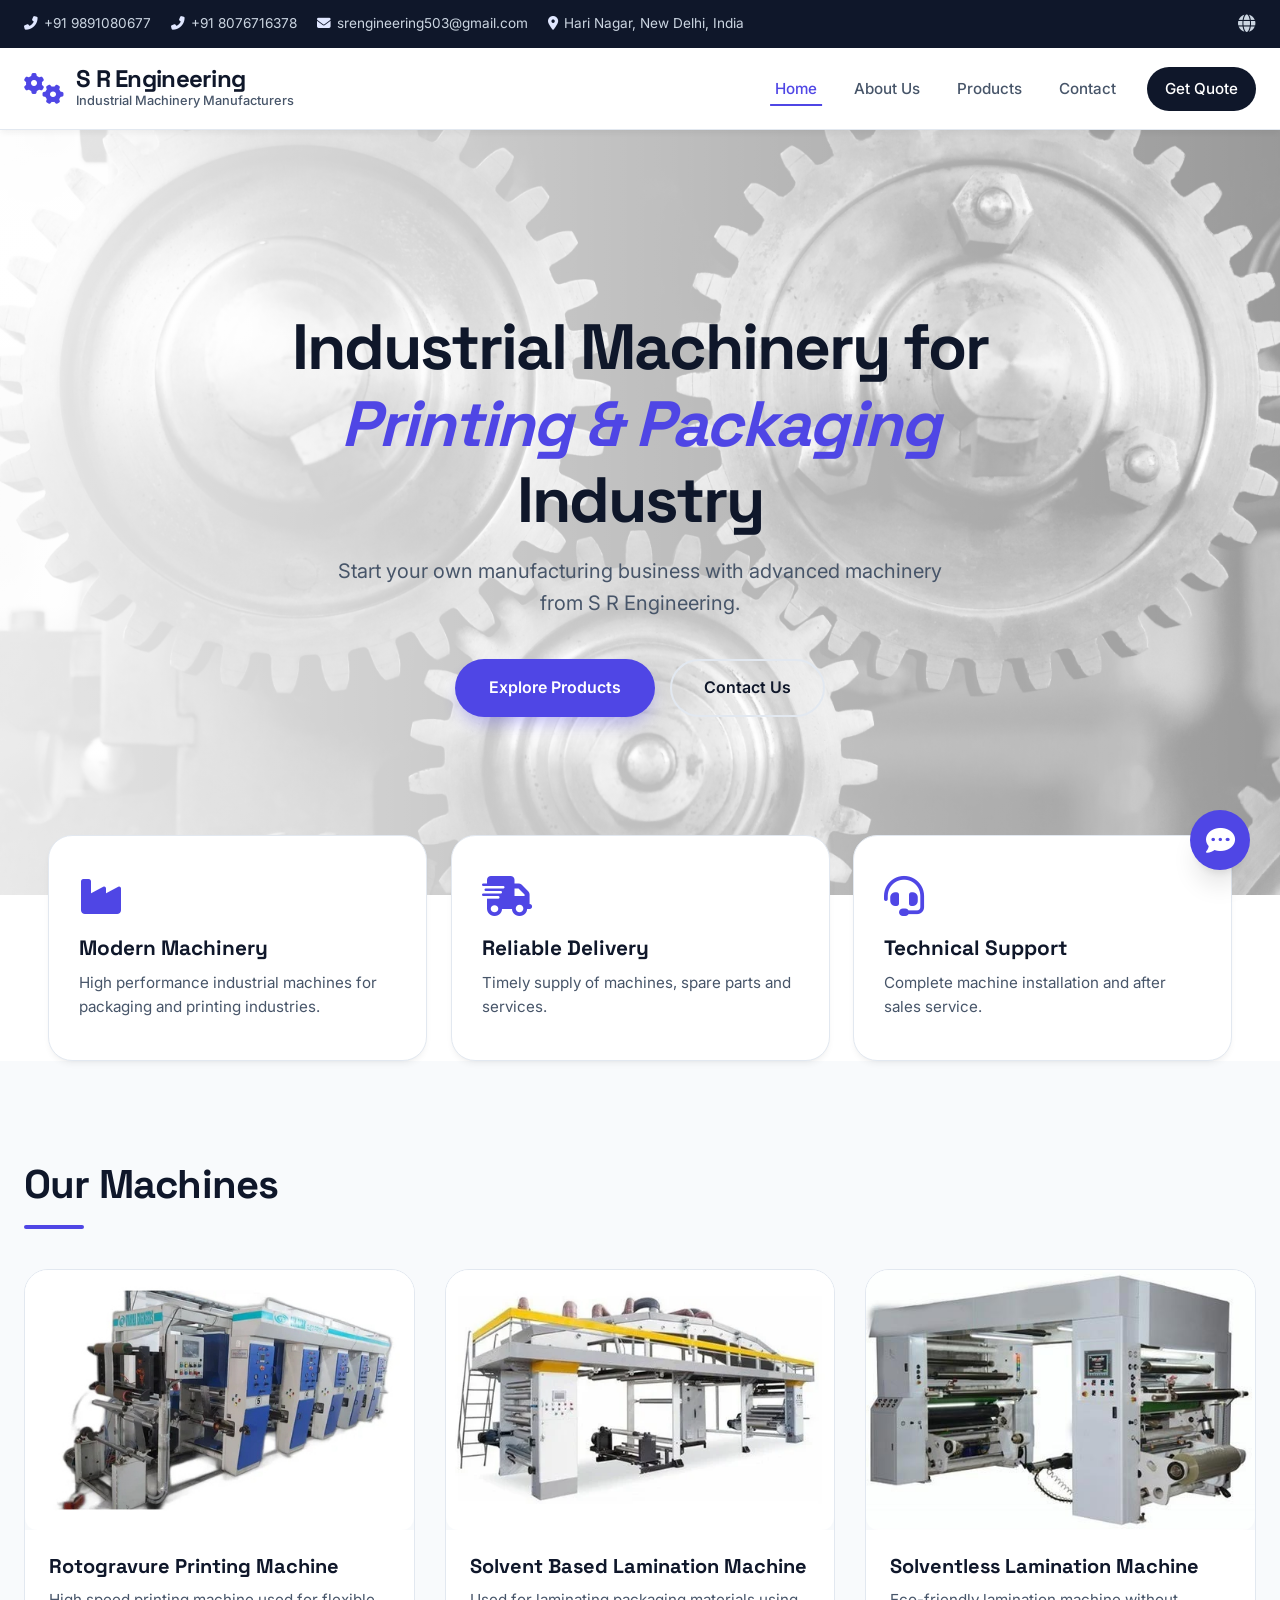
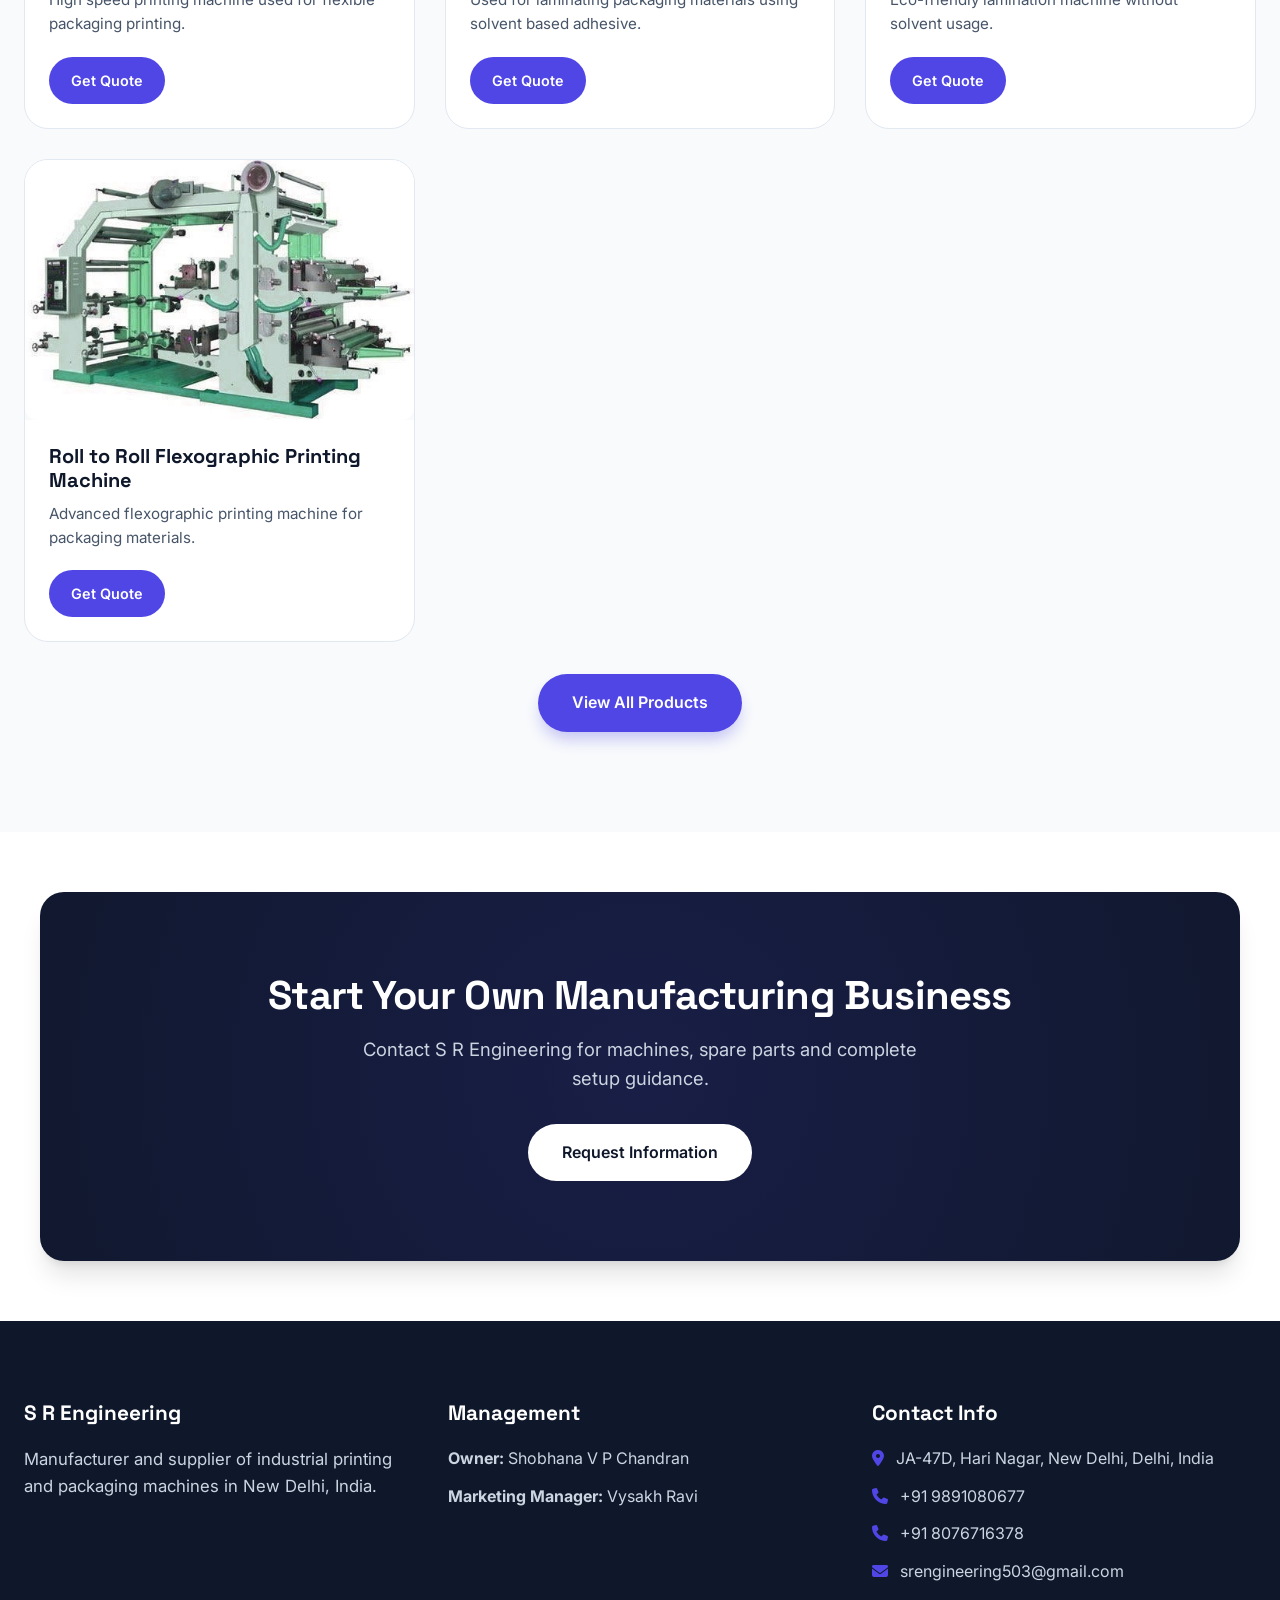
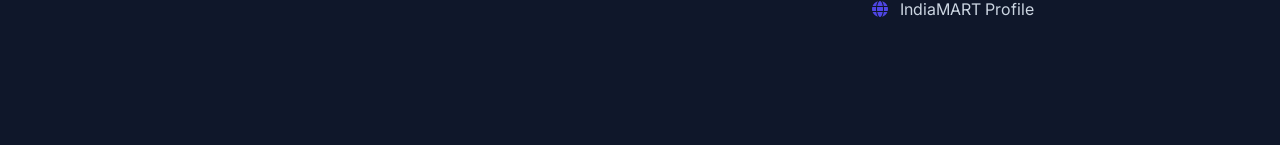
==== commit 40d1f141: "Added backend worker functions." ====
--- a/index.html
+++ b/index.html
@@ -1,243 +1,317 @@
-<!DOCTYPE html>
+<!doctype html>
 <html lang="en">
-
-<head>
-  <meta charset="UTF-8">
-  <meta name="viewport" content="width=device-width, initial-scale=1.0">
-  
-  <title>S R Engineering | Industrial Printing & Packaging Machines</title>
-  
-  <meta name="description" content="S R Engineering - Manufacturer & Supplier of Rotogravure Printing Machines, Lamination Machines, Slitting Machines, Paper Bag Machines, POS Roll Machines and Packaging Machinery in New Delhi, India.">
-  
-  <link href="https://fonts.googleapis.com/css2?family=Roboto:wght@300;400;500;700&family=Oswald:wght@500;700&display=swap" rel="stylesheet">
-  <link rel="stylesheet" href="https://cdnjs.cloudflare.com/ajax/libs/font-awesome/6.4.0/css/all.min.css">
-  
-  <link rel="stylesheet" href="style.css">
-  
-</head>
-
-<body>
-  
-  <div class="top-bar">
-    <div class="container">
-      
-      <div class="top-info">
-        <span><i class="fas fa-phone-alt"></i> +91 9891080677</span>
-        <span><i class="fas fa-phone-alt"></i> +91 8076716378</span>
-        <span><i class="fas fa-envelope"></i> srengineering503@gmail.com</span>
-        <span><i class="fas fa-map-marker-alt"></i> Hari Nagar, New Delhi, India</span>
-      </div>
-      
-      <div class="top-social">
-        <a href="https://m.indiamart.com/srengineering-newdelhi/profile.html" target="_blank" aria-label="IndiaMART Profile"><i class="fas fa-globe"></i></a>
-      </div>
-      
+  <head>
+    <meta charset="UTF-8" />
+    <meta name="viewport" content="width=device-width, initial-scale=1.0" />
+
+    <title>S R Engineering | Industrial Printing & Packaging Machines</title>
+
+    <meta
+      name="description"
+      content="S R Engineering - Manufacturer & Supplier of Rotogravure Printing Machines, Lamination Machines, Slitting Machines, Paper Bag Machines, POS Roll Machines and Packaging Machinery in New Delhi, India."
+    />
+
+    <link
+      href="https://fonts.googleapis.com/css2?family=Roboto:wght@300;400;500;700&family=Oswald:wght@500;700&display=swap"
+      rel="stylesheet"
+    />
+    <link
+      rel="stylesheet"
+      href="https://cdnjs.cloudflare.com/ajax/libs/font-awesome/6.4.0/css/all.min.css"
+    />
+
+    <link rel="stylesheet" href="style.css" />
+  </head>
+
+  <body>
+    <div class="top-bar">
+      <div class="container">
+        <div class="top-info">
+          <span><i class="fas fa-phone-alt"></i> +91 9891080677</span>
+          <span><i class="fas fa-phone-alt"></i> +91 8076716378</span>
+          <span
+            ><i class="fas fa-envelope"></i> srengineering503@gmail.com</span
+          >
+          <span
+            ><i class="fas fa-map-marker-alt"></i> Hari Nagar, New Delhi,
+            India</span
+          >
+        </div>
+
+        <div class="top-social">
+          <a
+            href="https://m.indiamart.com/srengineering-newdelhi/profile.html"
+            target="_blank"
+            aria-label="IndiaMART Profile"
+            ><i class="fas fa-globe"></i
+          ></a>
+        </div>
+      </div>
     </div>
-  </div>
-  
-  <nav class="navbar">
-    
-    <div class="container">
-      
-      <a href="index.html" class="logo">
-        <span class="logo-icon"><i class="fas fa-cogs"></i></span>
-        <div class="logo-text">
-          <h1>S R Engineering</h1>
-          <p>Industrial Machinery Manufacturers</p>
-        </div>
-      </a>
-      
-      <button class="menu-toggle" id="mobile-menu" aria-label="Toggle Menu">
-        <i class="fas fa-bars"></i>
+
+    <nav class="navbar">
+      <div class="container">
+        <a href="index.html" class="logo">
+          <span class="logo-icon"><i class="fas fa-cogs"></i></span>
+          <div class="logo-text">
+            <h1>S R Engineering</h1>
+            <p>Industrial Machinery Manufacturers</p>
+          </div>
+        </a>
+
+        <button class="menu-toggle" id="mobile-menu" aria-label="Toggle Menu">
+          <i class="fas fa-bars"></i>
+        </button>
+
+        <ul class="nav-links">
+          <li><a href="index.html" class="active">Home</a></li>
+          <li><a href="about.html">About Us</a></li>
+          <li><a href="products.html">Products</a></li>
+          <li><a href="contact.html">Contact</a></li>
+          <li><a href="contact.html" class="btn-quote">Get Quote</a></li>
+        </ul>
+      </div>
+    </nav>
+
+    <!-- Hero Section: Animates automatically on page load via CSS -->
+    <header class="hero">
+      <div class="hero-content">
+        <h1>
+          Industrial Machinery for
+          <span class="highlight">Printing & Packaging</span> Industry
+        </h1>
+
+        <p>
+          Start your own manufacturing business with advanced machinery from S R
+          Engineering.
+        </p>
+
+        <div class="hero-btns">
+          <a href="products.html" class="btn primary">Explore Products</a>
+          <a href="contact.html" class="btn secondary">Contact Us</a>
+        </div>
+      </div>
+    </header>
+
+    <!-- Features Section: Animates automatically on page load via CSS -->
+    <section class="features">
+      <div class="container">
+        <div class="feature-box">
+          <i class="fas fa-industry"></i>
+          <h3>Modern Machinery</h3>
+          <p>
+            High performance industrial machines for packaging and printing
+            industries.
+          </p>
+        </div>
+
+        <div class="feature-box">
+          <i class="fas fa-shipping-fast"></i>
+          <h3>Reliable Delivery</h3>
+          <p>Timely supply of machines, spare parts and services.</p>
+        </div>
+
+        <div class="feature-box">
+          <i class="fas fa-headset"></i>
+          <h3>Technical Support</h3>
+          <p>Complete machine installation and after sales service.</p>
+        </div>
+      </div>
+    </section>
+
+    <!-- Machines Section -->
+    <section class="section bg-light">
+      <div class="container">
+        <!-- Slide in from the left -->
+        <div class="section-title reveal-left">
+          <h2>Our Machines</h2>
+          <div class="line"></div>
+        </div>
+
+        <div class="product-grid">
+          <!-- Staggered reveal animations using delays -->
+          <div class="product-card reveal delay-100">
+            <div class="product-img">
+              <img
+                src="assets/rotogravure.jpg"
+                alt="Rotogravure Printing Machine"
+              />
+            </div>
+            <div class="product-info">
+              <h3>Rotogravure Printing Machine</h3>
+              <p>
+                High speed printing machine used for flexible packaging
+                printing.
+              </p>
+              <a href="contact.html" class="btn-sm">Get Quote</a>
+            </div>
+          </div>
+
+          <div class="product-card reveal delay-200">
+            <div class="product-img">
+              <img
+                src="assets/solventbased.webp"
+                alt="Solvent Based Lamination Machine"
+              />
+            </div>
+            <div class="product-info">
+              <h3>Solvent Based Lamination Machine</h3>
+              <p>
+                Used for laminating packaging materials using solvent based
+                adhesive.
+              </p>
+              <a href="contact.html" class="btn-sm">Get Quote</a>
+            </div>
+          </div>
+
+          <div class="product-card reveal delay-300">
+            <div class="product-img">
+              <img
+                src="assets/solventless.jpg"
+                alt="Solventless Lamination Machine"
+              />
+            </div>
+            <div class="product-info">
+              <h3>Solventless Lamination Machine</h3>
+              <p>Eco-friendly lamination machine without solvent usage.</p>
+              <a href="contact.html" class="btn-sm">Get Quote</a>
+            </div>
+          </div>
+
+          <div class="product-card reveal delay-400">
+            <div class="product-img">
+              <img
+                src="assets/rolltoroll.jpg"
+                alt="Roll to Roll Flexographic Printing Machine"
+              />
+            </div>
+            <div class="product-info">
+              <h3>Roll to Roll Flexographic Printing Machine</h3>
+              <p>
+                Advanced flexographic printing machine for packaging materials.
+              </p>
+              <a href="contact.html" class="btn-sm">Get Quote</a>
+            </div>
+          </div>
+        </div>
+
+        <!-- Reveal bottom button -->
+        <div class="text-center mt-2 reveal">
+          <a href="products.html" class="btn primary">View All Products</a>
+        </div>
+      </div>
+    </section>
+
+    <!-- CTA Section: Reveal fading up -->
+    <section class="cta reveal">
+      <div class="container">
+        <h2>Start Your Own Manufacturing Business</h2>
+
+        <p>
+          Contact S R Engineering for machines, spare parts and complete setup
+          guidance.
+        </p>
+
+        <a href="contact.html" class="btn white">Request Information</a>
+      </div>
+    </section>
+
+    <footer>
+      <div class="container">
+        <div class="footer-grid">
+          <!-- Staggered footer reveals -->
+          <div class="footer-col reveal delay-100">
+            <h3>S R Engineering</h3>
+            <p>
+              Manufacturer and supplier of industrial printing and packaging
+              machines in New Delhi, India.
+            </p>
+          </div>
+
+          <div class="footer-col reveal delay-200">
+            <h3>Management</h3>
+            <ul>
+              <li><b>Owner:</b> Shobhana V P Chandran</li>
+              <li><b>Marketing Manager:</b> Vysakh Ravi</li>
+            </ul>
+          </div>
+
+          <div class="footer-col reveal delay-300">
+            <h3>Contact Info</h3>
+            <ul class="contact-list">
+              <li>
+                <i class="fas fa-map-marker-alt"></i> JA-47D, Hari Nagar, New
+                Delhi, Delhi, India
+              </li>
+              <li><i class="fas fa-phone"></i> +91 9891080677</li>
+              <li><i class="fas fa-phone"></i> +91 8076716378</li>
+              <li>
+                <i class="fas fa-envelope"></i> srengineering503@gmail.com
+              </li>
+              <li>
+                <i class="fas fa-globe"></i>
+                <a
+                  href="https://m.indiamart.com/srengineering-newdelhi/profile.html"
+                  target="_blank"
+                >
+                  IndiaMART Profile
+                </a>
+              </li>
+            </ul>
+          </div>
+        </div>
+
+        <div class="footer-bottom reveal">
+          <p>© 2025 S R Engineering | All Rights Reserved</p>
+        </div>
+      </div>
+    </footer>
+
+    <!-- Chatbot UI -->
+    <div class="chatbot-container">
+      <button
+        class="chatbot-toggler"
+        id="chatbot-toggler"
+        aria-label="Toggle Chatbot"
+      >
+        <i class="fas fa-comment-dots"></i>
+        <i class="fas fa-times"></i>
       </button>
-      
-      <ul class="nav-links">
-        <li><a href="index.html" class="active">Home</a></li>
-        <li><a href="about.html">About Us</a></li>
-        <li><a href="products.html">Products</a></li>
-        <li><a href="contact.html">Contact</a></li>
-        <li><a href="contact.html" class="btn-quote">Get Quote</a></li>
-      </ul>
-      
+      <div class="chatbot-window" id="chatbot-window">
+        <div class="chat-header">
+          <div class="chat-title">
+            <i class="fas fa-robot"></i>
+            <span>S R Engineering Support</span>
+          </div>
+          <button class="close-chat" id="close-chat" aria-label="Close Chat">
+            <i class="fas fa-chevron-down"></i>
+          </button>
+        </div>
+        <div class="chat-body" id="chat-body">
+          <div class="message bot">
+            <p>
+              Hello! 👋 Welcome to S R Engineering. How can I help you today
+              with our industrial machinery?
+            </p>
+          </div>
+        </div>
+        <div class="chat-footer">
+          <form id="chat-form">
+            <input
+              type="text"
+              id="chat-input"
+              placeholder="Type a message..."
+              required
+              autocomplete="off"
+            />
+            <button type="submit" aria-label="Send Message">
+              <i class="fas fa-paper-plane"></i>
+            </button>
+          </form>
+        </div>
+      </div>
     </div>
-    
-  </nav>
-  
-  <!-- Hero Section: Animates automatically on page load via CSS -->
-  <header class="hero">
-    
-    <div class="hero-content">
-      
-      <h1>Industrial Machinery for <span class="highlight">Printing & Packaging</span> Industry</h1>
-      
-      <p>Start your own manufacturing business with advanced machinery from S R Engineering.</p>
-      
-      <div class="hero-btns">
-        <a href="products.html" class="btn primary">Explore Products</a>
-        <a href="contact.html" class="btn secondary">Contact Us</a>
-      </div>
-      
-    </div>
-    
-  </header>
-  
-  <!-- Features Section: Animates automatically on page load via CSS -->
-  <section class="features">
-    
-    <div class="container">
-      
-      <div class="feature-box">
-        <i class="fas fa-industry"></i>
-        <h3>Modern Machinery</h3>
-        <p>High performance industrial machines for packaging and printing industries.</p>
-      </div>
-      
-      <div class="feature-box">
-        <i class="fas fa-shipping-fast"></i>
-        <h3>Reliable Delivery</h3>
-        <p>Timely supply of machines, spare parts and services.</p>
-      </div>
-      
-      <div class="feature-box">
-        <i class="fas fa-headset"></i>
-        <h3>Technical Support</h3>
-        <p>Complete machine installation and after sales service.</p>
-      </div>
-      
-    </div>
-    
-  </section>
-  
-  <!-- Machines Section -->
-  <section class="section bg-light">
-    
-    <div class="container">
-      
-      <!-- Slide in from the left -->
-      <div class="section-title reveal-left">
-        <h2>Our Machines</h2>
-        <div class="line"></div>
-      </div>
-      
-      <div class="product-grid">
-        
-        <!-- Staggered reveal animations using delays -->
-        <div class="product-card reveal delay-100">
-          <div class="product-img">
-            <img src="assets/rotogravure.jpg" alt="Rotogravure Printing Machine">
-          </div>
-          <div class="product-info">
-            <h3>Rotogravure Printing Machine</h3>
-            <p>High speed printing machine used for flexible packaging printing.</p>
-            <a href="contact.html" class="btn-sm">Get Quote</a>
-          </div>
-        </div>
-        
-        <div class="product-card reveal delay-200">
-          <div class="product-img">
-            <img src="assets/solventbased.webp" alt="Solvent Based Lamination Machine">
-          </div>
-          <div class="product-info">
-            <h3>Solvent Based Lamination Machine</h3>
-            <p>Used for laminating packaging materials using solvent based adhesive.</p>
-            <a href="contact.html" class="btn-sm">Get Quote</a>
-          </div>
-        </div>
-        
-        <div class="product-card reveal delay-300">
-          <div class="product-img">
-            <img src="assets/solventless.jpg" alt="Solventless Lamination Machine">
-          </div>
-          <div class="product-info">
-            <h3>Solventless Lamination Machine</h3>
-            <p>Eco-friendly lamination machine without solvent usage.</p>
-            <a href="contact.html" class="btn-sm">Get Quote</a>
-          </div>
-        </div>
-        
-        <div class="product-card reveal delay-400">
-          <div class="product-img">
-            <img src="assets/rolltoroll.jpg" alt="Roll to Roll Flexographic Printing Machine">
-          </div>
-          <div class="product-info">
-            <h3>Roll to Roll Flexographic Printing Machine</h3>
-            <p>Advanced flexographic printing machine for packaging materials.</p>
-            <a href="contact.html" class="btn-sm">Get Quote</a>
-          </div>
-        </div>
-        
-      </div>
-      
-      <!-- Reveal bottom button -->
-      <div class="text-center mt-2 reveal">
-        <a href="products.html" class="btn primary">View All Products</a>
-      </div>
-      
-    </div>
-  </section>
-  
-  <!-- CTA Section: Reveal fading up -->
-  <section class="cta reveal">
-    
-    <div class="container">
-      
-      <h2>Start Your Own Manufacturing Business</h2>
-      
-      <p>Contact S R Engineering for machines, spare parts and complete setup guidance.</p>
-      
-      <a href="contact.html" class="btn white">Request Information</a>
-      
-    </div>
-    
-  </section>
-  
-  <footer>
-    
-    <div class="container">
-      
-      <div class="footer-grid">
-        
-        <!-- Staggered footer reveals -->
-        <div class="footer-col reveal delay-100">
-          <h3>S R Engineering</h3>
-          <p>Manufacturer and supplier of industrial printing and packaging machines in New Delhi, India.</p>
-        </div>
-        
-        <div class="footer-col reveal delay-200">
-          <h3>Management</h3>
-          <ul>
-            <li><b>Owner:</b> Shobhana V P Chandran</li>
-            <li><b>Marketing Manager:</b> Vysakh Ravi</li>
-          </ul>
-        </div>
-        
-        <div class="footer-col reveal delay-300">
-          <h3>Contact Info</h3>
-          <ul class="contact-list">
-            <li><i class="fas fa-map-marker-alt"></i> JA-47D, Hari Nagar, New Delhi, Delhi, India</li>
-            <li><i class="fas fa-phone"></i> +91 9891080677</li>
-            <li><i class="fas fa-phone"></i> +91 8076716378</li>
-            <li><i class="fas fa-envelope"></i> srengineering503@gmail.com</li>
-            <li><i class="fas fa-globe"></i>
-              <a href="https://m.indiamart.com/srengineering-newdelhi/profile.html" target="_blank">
-                IndiaMART Profile
-              </a>
-            </li>
-          </ul>
-        </div>
-        
-      </div>
-      
-      <div class="footer-bottom reveal">
-        <p>© 2025 S R Engineering | All Rights Reserved</p>
-      </div>
-      
-    </div>
-    
-  </footer>
-  
-  <script src="script.js"></script>
-  
-</body>
-
-</html>+
+    <script src="script.js"></script>
+  </body>
+</html>
--- a/style.css
+++ b/style.css
@@ -4,38 +4,40 @@
    ========================================= */
 
 /* Import Fonts: Inter for Body, Space Grotesk for Headings */
-@import url('https://fonts.googleapis.com/css2?family=Inter:wght@300;400;500;600&family=Space+Grotesk:wght@400;500;700&display=swap');
+@import url("https://fonts.googleapis.com/css2?family=Inter:wght@300;400;500;600&family=Space+Grotesk:wght@400;500;700&display=swap");
 
 :root {
   /* COLOR PALETTE */
-  --bg-void: #ffffff;             /* Pure White Page Background */
-  --bg-surface: #f8fafc;          /* Light Slate/Gray for sections */
-  --color-primary: #4f46e5;       /* Deep Indigo for Primary Brand */
+  --bg-void: #ffffff; /* Pure White Page Background */
+  --bg-surface: #f8fafc; /* Light Slate/Gray for sections */
+  --color-primary: #4f46e5; /* Deep Indigo for Primary Brand */
   --color-primary-hover: #4338ca; /* Darker Indigo for hover states */
-  --color-accent: #e0e7ff;        /* Soft Indigo/Lavender tint for highlights */
-  
+  --color-accent: #e0e7ff; /* Soft Indigo/Lavender tint for highlights */
+
   /* Text Colors */
-  --text-main: #0f172a;           /* Deep Slate for main text */
-  --text-inverse: #ffffff;        /* White text for buttons/dark areas */
-  --text-muted: #475569;          /* Soft Gray for secondary text */
-  
+  --text-main: #0f172a; /* Deep Slate for main text */
+  --text-inverse: #ffffff; /* White text for buttons/dark areas */
+  --text-muted: #475569; /* Soft Gray for secondary text */
+
   /* UI Elements */
-  --card-bg: #ffffff;             
-  --border-color: #e2e8f0;        
-  --shadow-soft: 0 4px 6px -1px rgba(0, 0, 0, 0.05), 0 2px 4px -2px rgba(0, 0, 0, 0.05);
-  --shadow-hover: 0 20px 25px -5px rgba(0, 0, 0, 0.1), 0 8px 10px -6px rgba(0, 0, 0, 0.1);
+  --card-bg: #ffffff;
+  --border-color: #e2e8f0;
+  --shadow-soft:
+    0 4px 6px -1px rgba(0, 0, 0, 0.05), 0 2px 4px -2px rgba(0, 0, 0, 0.05);
+  --shadow-hover:
+    0 20px 25px -5px rgba(0, 0, 0, 0.1), 0 8px 10px -6px rgba(0, 0, 0, 0.1);
   --shadow-primary: 0 10px 15px -3px rgba(79, 70, 229, 0.3);
-  
+
   /* Shapes */
   --border-radius-lg: 24px;
   --border-radius-md: 12px;
   --border-radius-sm: 8px;
   --border-radius-pill: 9999px;
-  
+
   /* Typography */
-  --font-heading: 'Space Grotesk', system-ui, sans-serif;
-  --font-body: 'Inter', system-ui, sans-serif;
-  
+  --font-heading: "Space Grotesk", system-ui, sans-serif;
+  --font-body: "Inter", system-ui, sans-serif;
+
   --transition: all 0.4s cubic-bezier(0.4, 0, 0.2, 1);
   --transition-fast: all 0.2s ease-in-out;
 }
@@ -77,9 +79,15 @@
 }
 
 @keyframes float {
-  0% { transform: translateY(0px); }
-  50% { transform: translateY(-10px); }
-  100% { transform: translateY(0px); }
+  0% {
+    transform: translateY(0px);
+  }
+  50% {
+    transform: translateY(-10px);
+  }
+  100% {
+    transform: translateY(0px);
+  }
 }
 
 /* Scroll Reveal Classes (Add .reveal to HTML elements, toggle .active via JS) */
@@ -117,10 +125,18 @@
 }
 
 /* Delay Utility Classes for staggered grids */
-.delay-100 { transition-delay: 100ms; }
-.delay-200 { transition-delay: 200ms; }
-.delay-300 { transition-delay: 300ms; }
-.delay-400 { transition-delay: 400ms; }
+.delay-100 {
+  transition-delay: 100ms;
+}
+.delay-200 {
+  transition-delay: 200ms;
+}
+.delay-300 {
+  transition-delay: 300ms;
+}
+.delay-400 {
+  transition-delay: 400ms;
+}
 
 /* =========================================
    Global Reset & Base
@@ -172,7 +188,10 @@
 /* =========================================
    Typography
    ========================================= */
-h1, h2, h3, h4 {
+h1,
+h2,
+h3,
+h4 {
   font-family: var(--font-heading);
   font-weight: 700;
   line-height: 1.2;
@@ -203,10 +222,19 @@
 /* =========================================
    Utility Classes
    ========================================= */
-.text-center { text-align: center; }
-.mt-2 { margin-top: 2rem; }
-.mb-2 { margin-bottom: 2rem; }
-.highlight { color: var(--color-primary); font-style: italic; }
+.text-center {
+  text-align: center;
+}
+.mt-2 {
+  margin-top: 2rem;
+}
+.mb-2 {
+  margin-bottom: 2rem;
+}
+.highlight {
+  color: var(--color-primary);
+  font-style: italic;
+}
 
 .line {
   height: 4px;
@@ -219,7 +247,7 @@
 }
 
 .line::after {
-  content: '';
+  content: "";
   position: absolute;
   top: 0;
   left: -100%;
@@ -230,13 +258,17 @@
 }
 
 @keyframes slideRight {
-  100% { left: 100%; }
+  100% {
+    left: 100%;
+  }
 }
 
 /* =========================================
    Buttons & Pills
    ========================================= */
-.btn, .btn-sm, .btn-quote {
+.btn,
+.btn-sm,
+.btn-quote {
   display: inline-flex;
   align-items: center;
   justify-content: center;
@@ -262,9 +294,12 @@
 }
 
 .btn.primary::before {
-  content: '';
+  content: "";
   position: absolute;
-  top: 0; left: 0; right: 0; bottom: 0;
+  top: 0;
+  left: 0;
+  right: 0;
+  bottom: 0;
   background-color: var(--color-primary-hover);
   border-radius: var(--border-radius-pill);
   z-index: -1;
@@ -365,7 +400,9 @@
 .top-social a {
   color: #cbd5e1;
   font-size: 1.1rem;
-  transition: transform 0.3s ease, color 0.3s ease;
+  transition:
+    transform 0.3s ease,
+    color 0.3s ease;
   display: inline-block;
 }
 
@@ -441,7 +478,7 @@
 }
 
 .nav-links a::after {
-  content: '';
+  content: "";
   position: absolute;
   bottom: 0;
   left: 50%;
@@ -497,16 +534,46 @@
    ========================================= */
 .hero {
   min-height: 85vh;
-  background: linear-gradient(to right, rgba(255, 255, 255, 0.95), rgba(255, 255, 255, 0.7)), 
-              url('https://placehold.co/1920x800/1e293b/ffffff?text=Industrial+Machine+Background');
-  background-size: cover;
-  background-position: center;
+
+  background:
+    linear-gradient(
+      to right,
+      rgba(255, 255, 255, 0.9),
+      rgba(255, 255, 255, 0.6)
+    ),
+    url("assets/factory-machine.jpg");
+
+  background-size: cover; /* makes it responsive */
+  background-position: center; /* keeps center visible */
+  background-repeat: no-repeat;
+
   display: flex;
   align-items: center;
   justify-content: flex-start;
-  position: relative;
-  padding: 60px 0;
-  overflow: hidden;
+
+  padding: 60px 20px;
+}
+
+@media (max-width: 768px) {
+  .hero {
+    min-height: 70vh;
+
+    background:
+      linear-gradient(
+        to bottom,
+        rgba(255, 255, 255, 0.95),
+        rgba(255, 255, 255, 0.7)
+      ),
+      url("images/factory-machine.jpg");
+
+    background-size: cover;
+    background-position: center;
+  }
+}
+
+.hero {
+  width: 100%;
+  max-width: 100%;
 }
 
 .hero-content {
@@ -693,22 +760,30 @@
 
 /* Subtle background pulse for CTA */
 .cta::before {
-  content: '';
+  content: "";
   position: absolute;
   top: -50%;
   left: -50%;
   width: 200%;
   height: 200%;
-  background: radial-gradient(circle, rgba(79, 70, 229, 0.15) 0%, transparent 60%);
+  background: radial-gradient(
+    circle,
+    rgba(79, 70, 229, 0.15) 0%,
+    transparent 60%
+  );
   animation: spin 15s linear infinite;
   z-index: 0;
 }
 
 @keyframes spin {
-  100% { transform: rotate(360deg); }
-}
-
-.cta h2, .cta p, .cta a {
+  100% {
+    transform: rotate(360deg);
+  }
+}
+
+.cta h2,
+.cta p,
+.cta a {
   position: relative;
   z-index: 1;
 }
@@ -756,7 +831,7 @@
 }
 
 .category-title::before {
-  content: '';
+  content: "";
   display: block;
   width: 16px;
   height: 16px;
@@ -1008,11 +1083,11 @@
     grid-template-columns: 1fr;
     gap: 40px;
   }
-  
+
   .hero-content {
     text-align: center;
   }
-  
+
   .cta {
     margin: 40px 24px;
   }
@@ -1020,17 +1095,17 @@
 
 @media (max-width: 768px) {
   .top-bar {
-    display: none; 
-  }
-  
+    display: none;
+  }
+
   .menu-toggle {
     display: block;
   }
-  
+
   .logo-text p {
     display: none;
   }
-  
+
   /* Mobile Navigation */
   .nav-links {
     position: absolute;
@@ -1043,35 +1118,35 @@
     padding: 20px 24px;
     border-bottom: 1px solid var(--border-color);
     box-shadow: 0 10px 15px -3px rgba(0, 0, 0, 0.1);
-    
+
     visibility: hidden;
     opacity: 0;
     transform: translateY(-10px);
     transition: all 0.3s ease;
   }
-  
+
   .nav-links.active {
     visibility: visible;
     opacity: 1;
     transform: translateY(0);
   }
-  
+
   .nav-links li {
     width: 100%;
     margin: 5px 0;
   }
-  
+
   .nav-links a {
     display: block;
     width: 100%;
     padding: 12px 16px;
     border-radius: var(--border-radius-sm);
   }
-  
+
   .nav-links a::after {
     display: none;
   }
-  
+
   .btn-quote {
     margin-left: 0;
     margin-top: 10px;
@@ -1079,31 +1154,33 @@
     text-align: center;
     background-color: var(--color-primary) !important;
   }
-  
+
   /* Sections Adjustments */
   .section {
     padding: 60px 0;
   }
-  
+
   .features {
     margin-top: 0;
     padding-top: 40px;
   }
-  
+
   .page-header {
     padding: 50px 0 40px;
   }
-  
+
   .contact-wrapper {
     padding: 30px 20px;
   }
-  
+
   .footer-grid {
     gap: 30px;
   }
-  
+
   /* Reduce animation distance on mobile */
-  .reveal, .reveal-left, .reveal-right {
+  .reveal,
+  .reveal-left,
+  .reveal-right {
     transform: translateY(20px);
   }
 }
@@ -1113,8 +1190,271 @@
     flex-direction: column;
     width: 100%;
   }
-  
+
   .hero-btns .btn {
     width: 100%;
   }
-}+}
+
+/* =========================================
+   Chatbot System
+   ========================================= */
+.chatbot-container {
+  position: fixed;
+  bottom: 30px;
+  right: 30px;
+  z-index: 9999;
+  font-family: var(--font-body);
+}
+
+.chatbot-toggler {
+  width: 60px;
+  height: 60px;
+  background-color: var(--color-primary);
+  color: var(--text-inverse);
+  border: none;
+  border-radius: 50%;
+  box-shadow: var(--shadow-hover);
+  cursor: pointer;
+  display: flex;
+  align-items: center;
+  justify-content: center;
+  font-size: 1.8rem;
+  transition: var(--transition);
+}
+
+.chatbot-toggler:hover {
+  background-color: var(--color-primary-hover);
+  transform: translateY(-3px);
+}
+
+.chatbot-toggler .fa-times {
+  display: none;
+}
+.chatbot-container.show-chat .chatbot-toggler .fa-comment-dots {
+  display: none;
+}
+.chatbot-container.show-chat .chatbot-toggler .fa-times {
+  display: block;
+}
+
+.chatbot-window {
+  position: absolute;
+  bottom: 80px;
+  right: 0;
+  width: 350px;
+  height: 450px;
+  background: var(--card-bg);
+  border-radius: var(--border-radius-md);
+  box-shadow: var(--shadow-hover);
+  border: 1px solid var(--border-color);
+  display: flex;
+  flex-direction: column;
+  overflow: hidden;
+
+  /* Animation setup */
+  opacity: 0;
+  pointer-events: none;
+  transform: translateY(20px);
+  transition: all 0.3s cubic-bezier(0.4, 0, 0.2, 1);
+}
+
+.chatbot-container.show-chat .chatbot-window {
+  opacity: 1;
+  pointer-events: auto;
+  transform: translateY(0);
+}
+
+.chat-header {
+  background: var(--color-primary);
+  color: var(--text-inverse);
+  padding: 16px 20px;
+  display: flex;
+  justify-content: space-between;
+  align-items: center;
+}
+
+.chat-title {
+  display: flex;
+  align-items: center;
+  gap: 10px;
+  font-weight: 600;
+  font-family: var(--font-heading);
+}
+
+.close-chat {
+  background: none;
+  border: none;
+  color: var(--text-inverse);
+  font-size: 1.2rem;
+  cursor: pointer;
+  transition: var(--transition-fast);
+}
+
+.close-chat:hover {
+  opacity: 0.8;
+}
+
+.chat-body {
+  flex-grow: 1;
+  padding: 20px;
+  overflow-y: auto;
+  display: flex;
+  flex-direction: column;
+  gap: 15px;
+  background-color: var(--bg-surface);
+}
+
+.message {
+  max-width: 85%;
+  line-height: 1.4;
+  font-size: 0.95rem;
+  word-wrap: break-word;
+}
+
+.message p {
+  margin-bottom: 0;
+  font-size: inherit;
+  color: inherit;
+}
+
+.message.bot {
+  align-self: flex-start;
+}
+.message.bot p {
+  background: #e2e8f0;
+  color: var(--text-main);
+  padding: 12px 16px;
+  border-radius: 16px 16px 16px 0;
+}
+
+.message.user {
+  align-self: flex-end;
+}
+.message.user p {
+  background: var(--color-primary);
+  color: var(--text-inverse);
+  padding: 12px 16px;
+  border-radius: 16px 16px 0 16px;
+}
+
+.message.typing p {
+  background: #e2e8f0;
+  color: var(--text-muted);
+  font-style: italic;
+  display: flex;
+  gap: 4px;
+  align-items: center;
+}
+
+/* Typing animation dots */
+.dot {
+  width: 6px;
+  height: 6px;
+  background-color: var(--text-muted);
+  border-radius: 50%;
+  animation: typing 1.4s infinite ease-in-out;
+}
+.dot:nth-child(1) {
+  animation-delay: 0s;
+}
+.dot:nth-child(2) {
+  animation-delay: 0.2s;
+}
+.dot:nth-child(3) {
+  animation-delay: 0.4s;
+}
+
+@keyframes typing {
+  0%,
+  100% {
+    transform: translateY(0);
+  }
+  50% {
+    transform: translateY(-4px);
+  }
+}
+
+.chat-footer {
+  padding: 15px 20px;
+  background: var(--card-bg);
+  border-top: 1px solid var(--border-color);
+}
+
+#chat-form {
+  display: flex;
+  gap: 10px;
+  align-items: center;
+}
+
+#chat-input {
+  flex-grow: 1;
+  padding: 12px 15px;
+  border: 1px solid var(--border-color);
+  border-radius: var(--border-radius-pill);
+  outline: none;
+  font-family: inherit;
+  font-size: 0.95rem;
+  transition: var(--transition-fast);
+}
+
+#chat-input:focus {
+  border-color: var(--color-primary);
+}
+
+#chat-form button {
+  background: var(--color-primary);
+  color: var(--text-inverse);
+  border: none;
+  border-radius: 50%;
+  width: 42px;
+  height: 42px;
+  cursor: pointer;
+  transition: var(--transition-fast);
+  display: flex;
+  align-items: center;
+  justify-content: center;
+}
+
+#chat-form button:hover {
+  background: var(--color-primary-hover);
+  transform: scale(1.05);
+}
+
+/* Chatbot Mobile Responsiveness */
+@media (max-width: 480px) {
+  .chatbot-window {
+    width: 90vw;
+    right: -10px; /* Aligns comfortably on small screens */
+    height: 70vh;
+  }
+}
+
+/* Contact Form Status Messages */
+.form-status {
+  display: none;
+  margin-top: 15px;
+  padding: 12px 16px;
+  border-radius: var(--border-radius-sm);
+  font-size: 0.95rem;
+  font-weight: 500;
+  text-align: center;
+  animation: scaleIn 0.3s ease-out;
+}
+
+.form-status.success {
+  background-color: #ecfdf5; /* Light green */
+  color: #059669; /* Dark green */
+  border: 1px solid #10b981;
+}
+
+.form-status.error {
+  background-color: #fef2f2; /* Light red */
+  color: #dc2626; /* Dark red */
+  border: 1px solid #ef4444;
+}
+
+#form-submit-btn:disabled {
+  opacity: 0.7;
+  cursor: not-allowed;
+}
